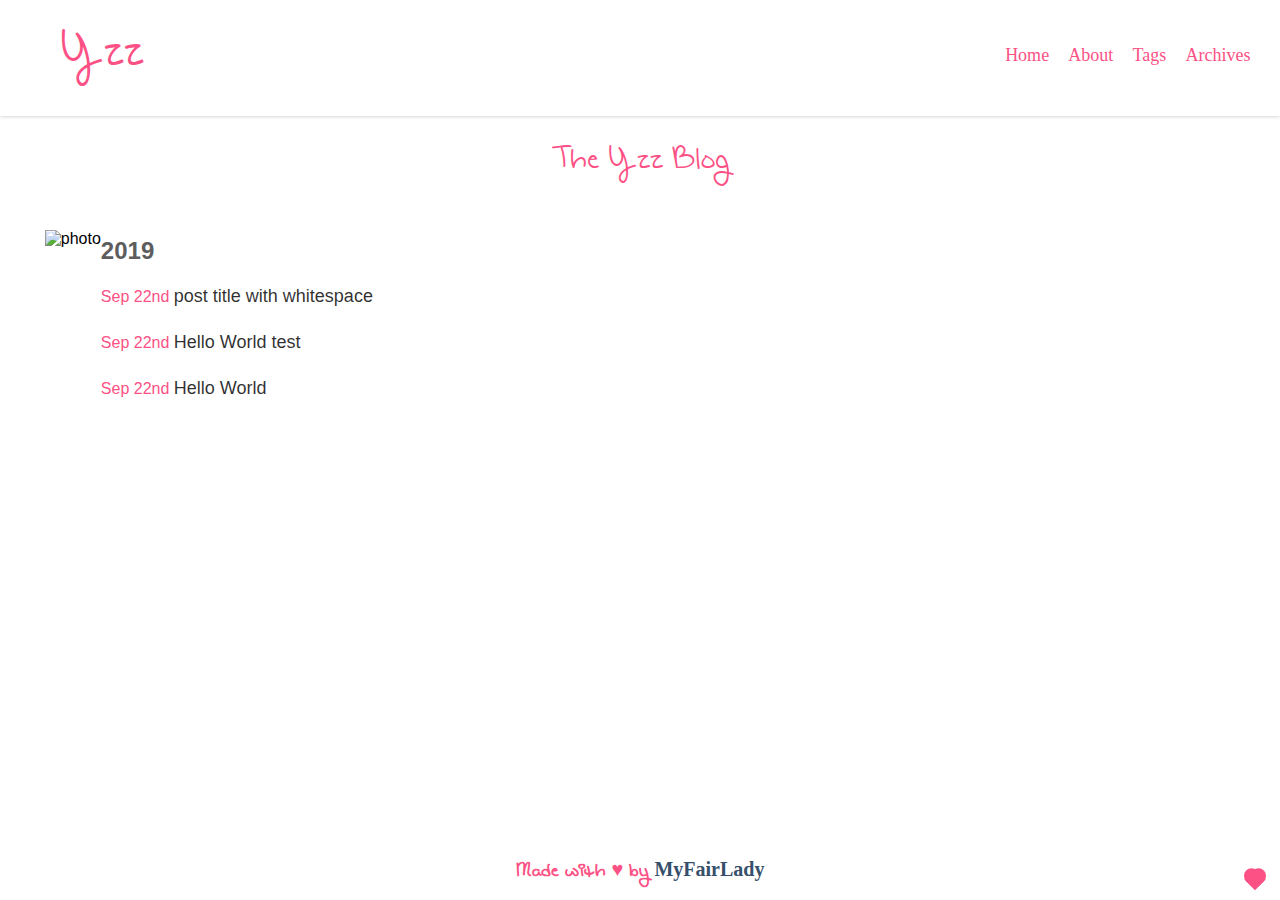
==== archives/index.html @ c52fa860 "Site updated: 2019-09-22 17:33:43" ====
<!DOCTYPE html>
<html lang="en">

<head><meta name="generator" content="Hexo 3.9.0">
  <meta charset="UTF-8">
  <meta name="viewport" content="width=device-width, initial-scale=1">
  
    <title>
      
        Archives |
          
            Hexo
    </title>
    <!-- 主css -->
    <link rel="stylesheet" href="/sass/main.css">
      <!-- seo -->
      <meta property="og:type" content="website">
<meta property="og:title" content="Hexo">
<meta property="og:url" content="http://yoursite.com/archives/index.html">
<meta property="og:site_name" content="Hexo">
<meta property="og:locale" content="en">
<meta name="twitter:card" content="summary">
<meta name="twitter:title" content="Hexo">
        <!-- facicon -->
        
          <link rel="icon" href="http://7xp1k3.com1.z0.glb.clouddn.com/octocat-de-los-muertos.jpg">
          
            <!-- 统计 -->
            
              <script>
                var _hmt = _hmt || [];
                (function () {
                  var hm = document.createElement("script");
                  hm.src = "//hm.baidu.com/hm.js?c21994907883f37ffd80e13627dd4faa";
                  var s = document.getElementsByTagName("script")[0];
                  s.parentNode.insertBefore(hm, s);
                })();
              </script>
              
                
                    <script src="http://cdn.bootcss.com/jquery/3.1.1/jquery.min.js"></script>
</head></html>
	<body>
		<div class="main">
			<div id="mobile-bar">
    <a class="menu-button"></a>
    <a class="logo" href="/">Yzz</a>
</div>
<header class="nav-header">
    <a href="/" class="logo-link">Yzz</a>
    
            
    <ul class="nav nav-list">
        <li class="nav-list-item"><a href="/">Home</a></li>
        
            
        
            
        <li class="nav-list-item"><a href="/about">About</a></li>
            
        
            
        <li class="nav-list-item"><a href="/tags">Tags</a></li>
            
        
            
        <li class="nav-list-item"><a href="/archives">Archives</a></li>
            
        
    </ul>
</header>
<div class="sidebar">
    
            
    <ul class="main-menu">
        <li class="main-menu-item"><a href="/">Home</a></li>
        
            
        
            
        <li class="main-menu-item"><a href="/about">About</a></li>
            
        
            
        <li class="main-menu-item"><a href="/tags">Tags</a></li>
            
        
            
        <li class="main-menu-item"><a href="/archives">Archives</a></li>
            
        
    </ul>
</div>

<h1 class="blog-title">The Yzz Blog</h1>

			<div class="archives-main">
    <div class="archives-photo">
        <img src="http://7xp1k3.com1.z0.glb.clouddn.com/208_1.jpg" alt="photo">
    </div>
    <div class="archives-body">
        <ul>
            
            
            
            
            
            
            
                <h2 class="archives-title">2019</h2>
            
            <li class="archives-entry">
            Sep 22nd
                <a href="/2019/09/22/post-title-with-whitespace/">
                    post title with whitespace
                </a>
            </li>
            
            
            
            
            
            <li class="archives-entry">
            Sep 22nd
                <a href="/2019/09/22/test-img/">
                    Hello World test
                </a>
            </li>
            
            
            
            
            
            <li class="archives-entry">
            Sep 22nd
                <a href="/2019/09/22/hello-world/">
                    Hello World
                </a>
            </li>
            
        </ul>
        <nav class="older-posts-link">
    <span class="page-number current">1</span>
</nav>

    </div>
</div>

		</div>
		<div id="heart"></div>

    <footer class="blog-footer" id="blog-footer">
        <div id="footer-info" class="inner">
            Made with ♥ by <a href="https://github.com/yzzting/hexo-theme-MyFairLady" target="_blank">MyFairLady</a>
        </div>
    </footer>
    <script src="/js/sidebar.js"></script>
    <script src="/js/toTop.js"></script>
    <script src="/js/bookmark.js"></script>
	</body>
	</html>
---- sass/main.css ----
@font-face {
  font-family: 'cathsgbr';
  src: url("../../fonts/cathsgbr.eot");
  src: url("../../fonts/cathsgbr.eot?#iefix") format("embedded-opentype"), url("../../fonts/cathsgbr.woff") format("woff"), url("../../fonts/cathsgbr.ttf") format("truetype"), url("../../fonts/cathsgbr.svg#cathsgbr") format("svg");
  font-weight: lighter;
  font-style: normal; }

@font-face {
  font-family: 'iconfont';
  src: url("//at.alicdn.com/t/font_1473170564_3825922.eot");
  /* IE9*/
  src: url("//at.alicdn.com/t/font_1473170564_3825922.eot?#iefix") format("embedded-opentype"), url("//at.alicdn.com/t/font_1473170564_3825922.woff") format("woff"), url("//at.alicdn.com/t/font_1473170564_3825922.ttf") format("truetype"), url("//at.alicdn.com/t/font_1473170564_3825922.svg#iconfont") format("svg");
  /* iOS 4.1- */ }

.iconfont {
  font-family: "iconfont" !important;
  font-style: normal;
  -webkit-font-smoothing: antialiased;
  -webkit-text-stroke-width: 0.2px;
  -moz-osx-font-smoothing: grayscale; }

pre, .highlight {
  overflow: auto;
  margin: 10px 0;
  padding: 0;
  font-size: 14px;
  color: #4d4d4c;
  background: #f7f7f7;
  line-height: 1.6; }

pre,
code {
  font-family: "SFMono-Regular", Consolas, "Liberation Mono", Menlo, Courier, monospace; }

code {
  padding: 2px 4px;
  word-wrap: break-word;
  color: #555;
  background: #eee;
  border-radius: 3;
  font-size: 14px; }

pre code {
  padding: 0;
  color: #4d4d4c;
  background: none;
  text-shadow: none; }

.highlight {
  border-radius: 1px pre;
    border-radius-border: none;
    border-radius-margin: 0;
    border-radius-padding: 10px 0; }
  .highlight table {
    margin: 0;
    width: auto;
    border: none; }
  .highlight td {
    border: none;
    padding: 0; }
  .highlight figcaption {
    font-size: 1em;
    color: #4d4d4c;
    line-height: 1em;
    margin-bottom: 1em; }
    .highlight figcaption a {
      float: right;
      color: #4d4d4c; }
      .highlight figcaption a:hover {
        border-bottom-color: #4d4d4c; }
  .highlight .gutter pre {
    padding-left: 10px;
    padding-right: 10px;
    text-align: right;
    background-color: #eff2f3; }
  .highlight .code pre {
    width: 100%;
    padding-left: 10px;
    padding-right: 10px;
    background-color: #f7f7f7; }
  .highlight .line {
    height: 20px; }

.gutter {
  -webkit-user-select: none;
  -moz-user-select: none;
  -ms-user-select: none;
  user-select: none;
  background-color: #eff2f3; }

.gist table {
  width: auto; }
  .gist table td {
    border: none; }

pre .deletion {
  background: #fdd; }

pre .addition {
  background: #dfd; }

pre .meta {
  color: #8959a8; }

pre .comment {
  color: #8e908c; }

pre .variable .attribute .tag .regexp .ruby .constant .xml .tag .title .xml .pi .xml .doctype .html .doctype .css .id .css .class .css .pseudo {
  color: #c82829; }

pre .number .preprocessor .built_in .literal .params .constant .command {
  color: #f5871f; }

pre .ruby .class .title .css .rules .attribute .string .value .inheritance .header .ruby .symbol .xml .cdata .special .number .formula {
  color: #718c00; }

pre .title .css .hexcolor {
  color: #3e999f; }

pre .function .python .decorator .python .title .ruby .function .title .ruby .title .keyword .perl .sub .javascript .title .coffeescript .title {
  color: #4271ae; }

pre .keyword .javascript .function {
  color: #8959a8; }

* {
  margin: 0;
  padding: 0;
  transition-duration: 0.5s; }

html {
  font-size: 16px; }

a {
  cursor: auto;
  text-decoration: none;
  color: rgba(0, 0, 0, 0.82); }

li,
ol,
ul {
  list-style-type: none; }

body {
  margin: 0 auto;
  display: flex;
  flex-flow: column;
  min-height: 100vh; }

del {
  color: #FC5185; }

.main {
  flex: 1; }

::selection {
  background: #FC5185;
  color: #fff; }

::-webkit-scrollbar {
  width: 8px;
  height: 4px; }

::-webkit-scrollbar-thumb {
  background: #FC5185;
  -webkit-border-radius: 0;
  -moz-border-radius: 0;
  -o-border-radius: 0;
  -ms-border-radius: 0;
  border-radius: 0; }

::-webkit-scrollbar-track {
  background: rgba(211, 211, 211, 0.18);
  -webkit-border-radius: 0;
  -moz-border-radius: 0;
  -o-border-radius: 0;
  -ms-border-radius: 0;
  border-radius: 0;
  -webkit-box-shadow: inset 0 0 6px rgba(0, 0, 0, 0.3);
  -moz-box-shadow: inset 0 0 6px rgba(0, 0, 0, 0.3);
  -o-box-shadow: inset 0 0 6px rgba(0, 0, 0, 0.3);
  -ms-box-shadow: inset 0 0 6px rgba(0, 0, 0, 0.3);
  box-shadow: inset 0 0 6px rgba(0, 0, 0, 0.3); }

.highlight figcaption:before, .highlight figcaption:after {
  content: " ";
  display: table; }

.highlight figcaption:after {
  clear: both; }

.bookmark {
  position: fixed;
  right: 8%;
  top: 21%;
  max-width: 200px; }
  .bookmark .active .toc-text {
    color: #FC5185; }
  .bookmark .toc-text {
    color: #364F6B; }
  .bookmark .toc-child .toc-level-1 {
    font-size: 20.2px; }
  .bookmark .toc-child .toc-level-2 {
    font-size: 18.4px; }
  .bookmark .toc-child .toc-level-3 {
    font-size: 16.6px; }
  .bookmark .toc-child .toc-level-4 {
    font-size: 14.8px;
    padding-left: 15px; }
  .bookmark .toc-child .toc-level-5 {
    font-size: 13px;
    padding-left: 15px; }
  .bookmark .toc-child .toc-level-6 {
    font-size: 11.2px;
    padding-left: 15px; }

.nav-header {
  position: relative;
  z-index: 12;
  padding: 1.56em 3.75em;
  box-shadow: 0 0 4px rgba(0, 0, 0, 0.25); }
  .nav-header .logo-link {
    cursor: pointer;
    font-size: 3em;
    font-family: cathsgbr;
    color: #FC5185; }
  .nav-header .nav {
    position: absolute;
    right: 1.25em;
    top: 1.75em;
    line-height: 3; }
    .nav-header .nav .nav-list-item {
      float: left;
      margin: 0 0.6em; }
      .nav-header .nav .nav-list-item a {
        font-family: "Athelas, STHeiti, Microsoft Yahei, serif";
        cursor: pointer;
        color: #FC5185;
        font-size: 1.125em; }
        .nav-header .nav .nav-list-item a::hover {
          text-shadow: 0 0 0.1em #FC5185; }

.about-main {
  padding: 3.5em;
  display: flex;
  justify-content: center;
  align-items: center;
  font-family: Monda, "PingFang SC", "Microsoft YaHei", sans-serif; }
  .about-main .about-photo img {
    width: 90%; }
  .about-main .about-body .about-chat p {
    height: 5em;
    line-height: 2em; }
  .about-main .about-body .about-show .about-list li {
    color: #FC5185;
    padding: 3% 0; }
    .about-main .about-body .about-show .about-list li a:hover {
      color: #FC5185; }
  .about-main .about-body .about-talent {
    margin-top: 15%; }
  .about-main .about-body .about-title {
    color: #FC5185;
    font-family: cathsgbr;
    font-size: 1.75em;
    line-height: 1; }
    .about-main .about-body .about-title:hover {
      color: #5d5d5d; }

.tags-main {
  position: relative;
  z-index: 99;
  padding: 2.5%;
  overflow: hidden;
  text-align: center; }
  .tags-main a {
    margin: 0 1%;
    font-size: 112.5%;
    font-family: "Segoe UI", "Lucida Grande", Helvetica, "Microsoft YaHei", FreeSans, Arimo, "Droid Sans", "wenquanyi micro hei", "Hiragino Sans GB", "Hiragino Sans GB W3", Arial, sans-serif;
    color: #5d5d5d; }
    .tags-main a:hover {
      color: #FC5185; }
  .tags-main sup {
    display: none; }
  .tags-main .tags-photo {
    display: flex;
    justify-content: center;
    align-items: center; }

.blog-footer {
  text-align: center;
  color: #FC5185;
  font-family: cathsgbr;
  font-weight: 700;
  font-size: 1.25em;
  padding: 1% 0;
  margin-top: 2%; }
  .blog-footer .inner a {
    color: #364F6B;
    font-family: "Athelas, STHeiti, Microsoft Yahei, serif"; }

.article-main .article-title {
  display: inline-block;
  vertical-align: middle;
  -webkit-transform: translateZ(0);
  transform: translateZ(0);
  backface-visibility: hidden;
  box-shadow: 0 0 1px transparent;
  position: relative;
  overflow: hidden; }
  .article-main .article-title:before {
    content: '';
    position: absolute;
    z-index: -1;
    height: 2px;
    bottom: 0;
    left: 50%;
    right: 50%;
    background: #FC5185;
    -webkit-transition-duration: 0.3s;
    transition-duration: 0.3s;
    -webkit-transition-property: right,left;
    transition-property: right,left;
    -webkit-transition-timing-function: ease-out;
    transition-timing-function: ease-out; }
  .article-main .article-title:active:before, .article-main .article-title:focus:before, .article-main .article-title:hover:before {
    right: 0;
    left: 0; }

#heart {
  display: inline-block;
  vertical-align: middle;
  -webkit-transform: translateZ(0);
  transform: translateZ(0);
  backface-visibility: hidden;
  box-shadow: 0 0 1px transparent;
  -webkit-animation-name: hvr-pulse;
  animation-name: hvr-pulse;
  -webkit-animation-duration: 0.3s;
  animation-duration: 0.3s;
  animation-timing-function: linear;
  animation-iteration-count: infinite;
  animation-direction: alternate; }

@keyframes hvr-pulse {
  to {
    transform: scale(1.1); } }

@media screen and (max-width: 768px) {
  .main {
    padding: 2em 1.4em 0; }
    .main .blog-main {
      width: 95%;
      padding: 0; }
      .main .blog-main .older-posts-link a {
        font-size: 18px; }
    .main .article-main .bookmark {
      display: none; }
    .main .article-main .article-entry p {
      font-size: 14px;
      line-height: 23.5px; }
    .main .article-main .article-entry h1 {
      font-size: 14px; }
    .main .article-main .article-entry h2 {
      font-size: 14px; }
    .main .article-main .article-entry h3 {
      font-size: 14px; }
    .main .article-main .article-entry h4 {
      font-size: 14px; }
    .main .article-main .article-entry h5 {
      font-size: 14px; }
    .main .article-main .article-entry h6 {
      font-size: 14px; }
    .main .article-main .article-nav-title {
      font-size: 14px; }
    .main .title {
      margin-top: 10%; }
    .main .nav-header {
      display: none; }
    .main #mobile-bar {
      display: block; }
    .main .about-main {
      display: block; }
      .main .about-main .about-body .about-header p {
        line-height: 30px; }
      .main .about-main .about-photo {
        margin-bottom: 4%; }
        .main .about-main .about-photo img {
          width: 100%; }
    .main .archives-main {
      padding: 0 2%;
      display: block; }
      .main .archives-main .archives-photo img {
        width: 98%;
        margin: 0 auto; }
      .main .archives-main .archives-entry a {
        font-size: 14px; }
    .main .sidebar {
      z-index: 100;
      position: fixed;
      background-color: #fff;
      width: 100%;
      height: 132px;
      top: 40px;
      left: 0;
      box-shadow: 0 0 10px rgba(0, 0, 0, 0.2);
      box-sizing: border-box;
      transition: all 0.4s cubic-bezier(0.4, 0, 0, 1);
      -webkit-transform: translate(0, -200px);
      transform: translate(0, -200px); }
      .main .sidebar .main-menu {
        display: block; }
    .main .open {
      -webkit-transform: translate(0, 0);
      transform: translate(0, 0); }
    .main .tags-photo img {
      width: 95%; }
  #heart {
    display: none; } }

.blog-title {
  text-align: center;
  margin-top: 2%;
  font-weight: 500;
  font-family: cathsgbr;
  color: #FC5185; }

#heart {
  position: fixed;
  width: 20px;
  height: 10px;
  right: 20px;
  bottom: 20px;
  cursor: pointer;
  z-index: 2; }
  #heart:after, #heart:before {
    position: absolute;
    content: "";
    left: 15px;
    top: 0;
    width: 15px;
    height: 20px;
    background: #FC5185;
    -moz-border-radius: 50px 50px 0 0;
    border-radius: 50px 50px 0 0;
    -webkit-transform: rotate(-45deg);
    -moz-transform: rotate(-45deg);
    -ms-transform: rotate(-45deg);
    -o-transform: rotate(-45deg);
    transform: rotate(-45deg);
    -webkit-transform-origin: 0 100%;
    -moz-transform-origin: 0 100%;
    -ms-transform-origin: 0 100%;
    -o-transform-origin: 0 100%;
    transform-origin: 0 100%; }
  #heart:after {
    left: 0;
    -webkit-transform: rotate(45deg);
    -moz-transform: rotate(45deg);
    -ms-transform: rotate(45deg);
    -o-transform: rotate(45deg);
    transform: rotate(45deg);
    -webkit-transform-origin: 100% 100%;
    -moz-transform-origin: 100% 100%;
    -ms-transform-origin: 100% 100%;
    -o-transform-origin: 100% 100%;
    transform-origin: 100% 100%; }

#article-nav {
  margin: 80px 0 30px 0;
  padding: 10px; }
  #article-nav:hover {
    color: #5d5d5d; }
  #article-nav #article-nav-newer {
    float: right; }
  #article-nav #article-nav-older {
    float: left; }
  #article-nav .article-nav-title {
    color: #FC5185;
    height: 29px;
    padding: 5px;
    font-family: "Segoe UI", "Lucida Grande", Helvetica, "Microsoft YaHei", FreeSans, Arimo, "Droid Sans", "wenquanyi micro hei", "Hiragino Sans GB", "Hiragino Sans GB W3", Arial, sans-serif;
    font-weight: bold; }

.article-meta {
  text-align: left; }
  .article-meta a {
    color: rgba(0, 0, 0, 0.5);
    font-family: Helvetica Neue, Helvetica, Arial, PingFang SC, Hiragino Sans GB, WenQuanYi Micro Hei, Microsoft Yahei, sans-serif; }

.older-posts-link {
  margin: 2em 1% 1%; }
  .older-posts-link .page-number {
    display: none; }
  .older-posts-link .prev {
    float: left; }
  .older-posts-link .next {
    float: right; }
  .older-posts-link a {
    color: #FC5185;
    font-family: cathsgbr;
    font-size: 1.44em;
    font-weight: 800; }
    .older-posts-link a:hover {
      color: #5d5d5d; }

.sidebar {
  position: absolute;
  overflow-x: hidden;
  overflow-y: auto;
  z-index: 10;
  width: 250px;
  top: 0;
  left: 0;
  bottom: 0;
  padding: 0 2.5em; }
  .sidebar .main-menu {
    display: none;
    font-family: Monda, "PingFang SC", "Microsoft YaHei", sans-serif; }
    .sidebar .main-menu .main-menu-item {
      text-align: left;
      margin: 6px 0 4px; }
      .sidebar .main-menu .main-menu-item a {
        color: #FC5185;
        font-family: cathsgbr; }

#mobile-bar {
  display: none;
  position: fixed;
  top: 0;
  left: 0;
  width: 100%;
  height: 2.5em;
  background-color: #fff;
  z-index: 9;
  box-shadow: 0 0 4px rgba(0, 0, 0, 0.25); }
  #mobile-bar .menu-button {
    position: absolute;
    width: 1.5em;
    height: 1.5em;
    top: 8px;
    left: 12px;
    background: url("../images/menu.png") center center no-repeat;
    background-size: 1.5em; }
  #mobile-bar .logo {
    position: absolute;
    width: 30px;
    height: 30px;
    line-height: 30px;
    top: 5px;
    left: 50%;
    margin-left: -15px;
    background-size: 30px;
    font-family: cathsgbr;
    color: #FC5185; }

.sidebar {
  position: absolute;
  overflow-x: hidden;
  overflow-y: auto;
  z-index: 10;
  width: 250px;
  top: 0;
  left: 0;
  bottom: 0;
  padding: 0 2.5em; }
  .sidebar .main-menu {
    display: none;
    font-family: Monda, "PingFang SC", "Microsoft YaHei", sans-serif; }
    .sidebar .main-menu .main-menu-item {
      text-align: left;
      margin: 6px 0 4px; }
      .sidebar .main-menu .main-menu-item a {
        color: #FC5185;
        font-family: cathsgbr; }

.blog-main {
  margin: 0 auto;
  max-width: 600px; }

.article-main {
  overflow: hidden;
  padding: 1em 0 2em;
  border-bottom: 1px solid #ddd;
  max-width: 666px;
  margin: 0 auto; }
  .article-main .article-header {
    text-align: left;
    margin: 0.8em 0; }
    .article-main .article-header a {
      color: #364F6B; }
  .article-main .article-title {
    font-size: 20px; }
  .article-main .article-date .article-meta {
    text-align: left; }
    .article-main .article-date .article-meta a {
      color: rgba(0, 0, 0, 0.5);
      font-family: Helvetica Neue, Helvetica, Arial, PingFang SC, Hiragino Sans GB, WenQuanYi Micro Hei, Microsoft Yahei, sans-serif; }
  .article-main .article-inner .article-more-link {
    margin: 2% 0;
    float: left; }
    .article-main .article-inner .article-more-link a {
      font-size: 100%;
      color: #3FC1C9;
      font-weight: 800; }
      .article-main .article-inner .article-more-link a:hover {
        color: #5d5d5d; }
  .article-main .article-entry h1, .article-main .article-entry h2, .article-main .article-entry h3, .article-main .article-entry h4, .article-main .article-entry h5, .article-main .article-entry h6 {
    text-align: left;
    margin: 10px 0;
    color: #969b9f;
    font-size: 100%;
    font-family: "Lucida Grande", Lucida Sans Unicode, Hiragino Sans GB, WenQuanYi Micro Hei, Verdana, Aril, sans-serif; }
    .article-main .article-entry h1:before, .article-main .article-entry h2:before, .article-main .article-entry h3:before, .article-main .article-entry h4:before, .article-main .article-entry h5:before, .article-main .article-entry h6:before {
      content: '#';
      color: #FC5185; }
  .article-main .article-entry p {
    margin: 2% 0; }
    .article-main .article-entry p img {
      max-width: 100%; }
  .article-main .article-entry p,
  .article-main .article-entry ul {
    text-align: justify;
    text-justify: distribute;
    display: block;
    word-wrap: break-word;
    font-family: Monda, "PingFang SC", "Microsoft YaHei", sans-serif;
    font-size: 95%;
    color: #364F6B;
    line-height: 1.8;
    letter-spacing: 0.12px; }
    .article-main .article-entry p a,
    .article-main .article-entry ul a {
      color: #FC5185; }
  .article-main .older-posts-link .older-posts-link {
    margin: 2em 1% 1%; }
    .article-main .older-posts-link .older-posts-link .page-number {
      display: none; }
    .article-main .older-posts-link .older-posts-link .prev {
      float: left; }
    .article-main .older-posts-link .older-posts-link .next {
      float: right; }
    .article-main .older-posts-link .older-posts-link a {
      color: #FC5185;
      font-family: cathsgbr;
      font-size: 1.44em;
      font-weight: 800; }
      .article-main .older-posts-link .older-posts-link a:hover {
        color: #5d5d5d; }

.archives-main {
  padding: 3.5%;
  display: flex;
  font-family: "Segoe UI", "Lucida Grande", Helvetica, "Microsoft YaHei", FreeSans, Arimo, "Droid Sans", "wenquanyi micro hei", "Hiragino Sans GB", "Hiragino Sans GB W3", Arial, sans-serif;
  margin: 0 auto; }
  .archives-main .archives-photo img {
    width: 90%;
    margin: 0 auto; }
  .archives-main .archives-body ul {
    line-height: 35px; }
  .archives-main .archives-title {
    text-align: left;
    color: #5d5d5d;
    margin: 1% 0; }
  .archives-main .archives-entry {
    margin: 4% 0;
    color: #FC5185; }
    .archives-main .archives-entry a {
      font-size: 18px;
      font-family: Monda, "PingFang SC", "Microsoft YaHei", sans-serif; }
      .archives-main .archives-entry a:hover {
        color: #FC5185; }
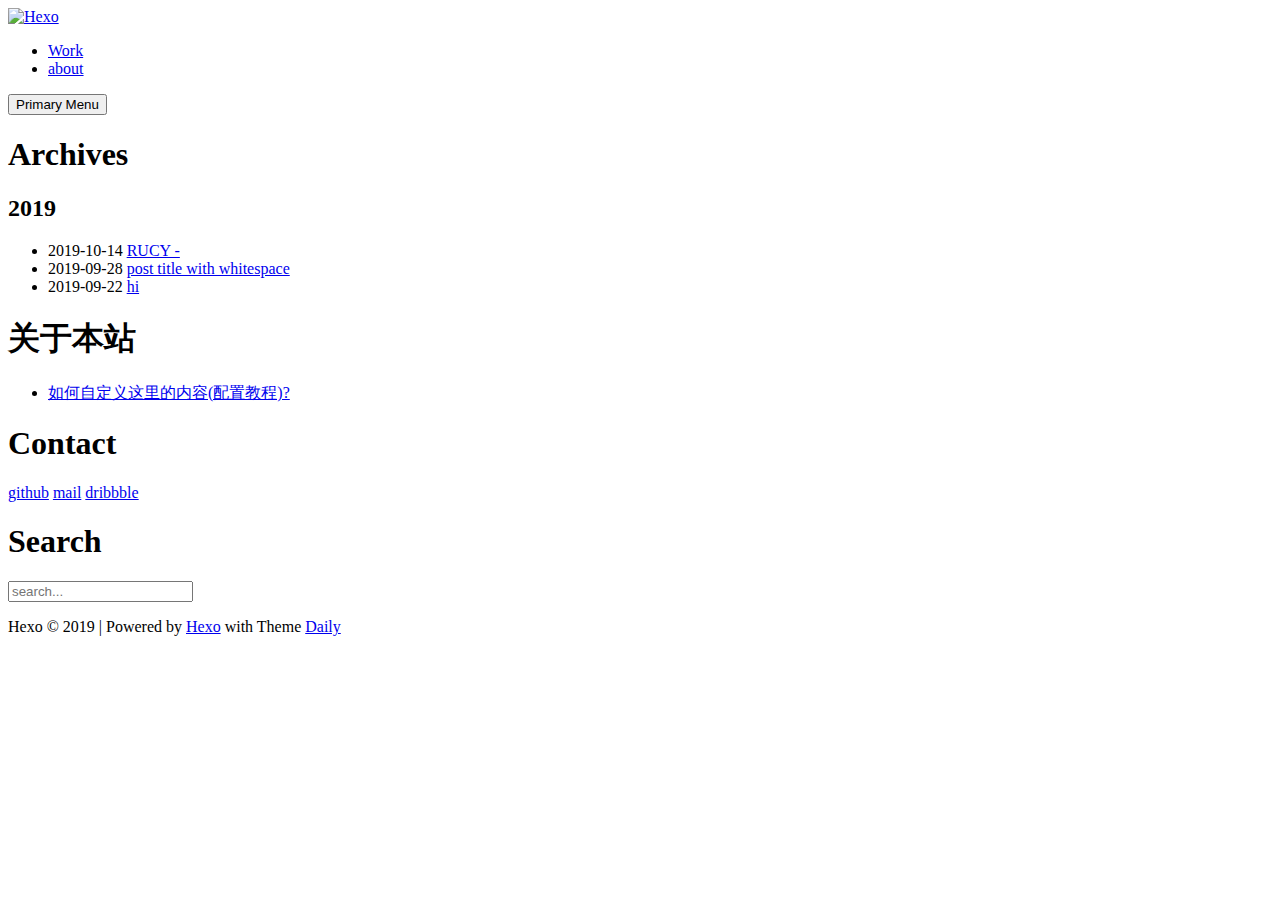
==== commit ce478a81: "Site updated: 2019-10-15 11:51:52" ====
--- a/archives/index.html
+++ b/archives/index.html
@@ -1,161 +1,228 @@
 <!DOCTYPE html>
 <html lang="en">
 
+<!-- Head tag -->
 <head><meta name="generator" content="Hexo 3.9.0">
-  <meta charset="UTF-8">
-  <meta name="viewport" content="width=device-width, initial-scale=1">
-  
-    <title>
-      
-        Archives |
-          
-            Hexo
-    </title>
-    <!-- 主css -->
-    <link rel="stylesheet" href="/sass/main.css">
-      <!-- seo -->
+  <meta charset="utf-8">
+  <meta http-equiv="X-UA-Compatible" content="IE=edge">
+
+  <!--Description-->
+  
+
+  <!--Author-->
+  
+  <meta name="author" content="John Doe">
+  
+
+  <!--Open Graph Title-->
+  
+      <meta property="og:title" content="Hexo">
+  
+  <!--Open Graph Description-->
+  
+  <!--Open Graph Site Name-->
+  <meta property="og:site_name" content="Hexo">
+  <!--Type page-->
+  
       <meta property="og:type" content="website">
-<meta property="og:title" content="Hexo">
-<meta property="og:url" content="http://yoursite.com/archives/index.html">
-<meta property="og:site_name" content="Hexo">
-<meta property="og:locale" content="en">
-<meta name="twitter:card" content="summary">
-<meta name="twitter:title" content="Hexo">
-        <!-- facicon -->
-        
-          <link rel="icon" href="http://7xp1k3.com1.z0.glb.clouddn.com/octocat-de-los-muertos.jpg">
-          
-            <!-- 统计 -->
-            
-              <script>
-                var _hmt = _hmt || [];
-                (function () {
-                  var hm = document.createElement("script");
-                  hm.src = "//hm.baidu.com/hm.js?c21994907883f37ffd80e13627dd4faa";
-                  var s = document.getElementsByTagName("script")[0];
-                  s.parentNode.insertBefore(hm, s);
-                })();
-              </script>
-              
-                
-                    <script src="http://cdn.bootcss.com/jquery/3.1.1/jquery.min.js"></script>
-</head></html>
-	<body>
-		<div class="main">
-			<div id="mobile-bar">
-    <a class="menu-button"></a>
-    <a class="logo" href="/">Yzz</a>
+  
+  <!--Page Cover-->
+  
+
+  <meta name="viewport" content="width=device-width, initial-scale=1, maximum-scale=1">
+
+  <!-- Title -->
+  
+  <title>Archives - Hexo</title>
+
+
+  <link rel="shortcut icon" href="file:///Users/Sherry/Documents/myblog/blog/source/images/Circle.png">
+
+  <!-- Custom CSS/Sass -->
+  <link rel="stylesheet" href="/css/style.css">
+
+  <!----------------------------
+  https://github.com/GallenHu/hexo-theme-Daily
+
+ _____            _   _
+|  __ \          (_) | |
+| |  | |   __ _   _  | |  _   _
+| |  | |  / _` | | | | | | | | |
+| |__| | | (_| | | | | | | |_| |
+|_____/   \__,_| |_| |_|  \__, |
+                          __/ |
+                         |___/
+
+    --------------------------->
+
+</head>
+
+
+<body>
+
+  <!-- Nav -->
+  <header class="site-header">
+  <div class="header-inside">
+    <div class="logo">
+      <a href="/" rel="home">
+        
+        <img src="../images/Circle.png" alt="Hexo" height="60">
+        
+      </a>
+    </div>
+    <!-- Navigation -->
+    <nav class="navbar">
+      <!-- Collect the nav links, forms, and other content for toggling -->
+      <div class="collapse">
+        <ul class="navbar-nav">
+          
+          
+            <li>
+              <a href="/.">
+                
+                  Work
+                
+              </a>
+            </li>
+          
+            <li>
+              <a href="/about">
+                
+                  about
+                
+              </a>
+            </li>
+          
+        </ul>
+      </div>
+      <!-- /.navbar-collapse -->
+    </nav>
+    <div class="button-wrap">
+      <button class="menu-toggle">Primary Menu</button>
+    </div>
+  </div>
+</header>
+
+
+  <!-- Main Content -->
+  
+
+<!-- Main Content -->
+<div class="archive content-area">
+  <div class="container">
+    <h1 class="entry-title">Archives</h1>
+    <div class="row">
+      <div class="col-lg-8 col-lg-offset-2 col-md-10 col-md-offset-1">
+        <!-- Use lodash to classify posts. See https://lodash.com/docs#groupBy
+          1. group site.posts by year
+          2. sort posts-in-one-year by Month and Day
+        -->
+        
+
+        
+          <h2 class="year">2019</h2>
+          <ul class="list">
+            
+  <li>
+    <span class="date">
+      2019-10-14
+    </span>
+    <a href="/2019/10/14/test-img/" class="title">
+      RUCY -
+    </a>
+  </li>
+
+  <li>
+    <span class="date">
+      2019-09-28
+    </span>
+    <a href="/2019/09/28/post-title-with-whitespace/" class="title">
+      post title with whitespace
+    </a>
+  </li>
+
+  <li>
+    <span class="date">
+      2019-09-22
+    </span>
+    <a href="/2019/09/22/hello-world/" class="title">
+      hi
+    </a>
+  </li>
+
+
+          </ul>
+        
+      </div>
+    </div>
+  </div>
 </div>
-<header class="nav-header">
-    <a href="/" class="logo-link">Yzz</a>
+
+
+  <!-- Footer -->
+  <!-- Footer-widgets -->
+<div class="footer-widgets">
+  <div class="row inside-wrapper">
+    <div class="col-1-3">
+      <aside>
+        <h1 class="widget-title">关于本站</h1>
+        <div class="custom-widget-content">
+          
+          <ul><li><a href="https://github.com/GallenHu/hexo-theme-Daily/wiki">如何自定义这里的内容(配置教程)?</a></li></ul>
+        </div>
+      </aside>
+    </div>
+    <div class="col-1-3">
+      <aside>
+        <h1 class="widget-title">Contact</h1>
+        <div class="widget-text">
+          
+            
+              <a href="https://github.com/sherryjjj" class="icon icon-github" target="_blank">github</a>
+            
+              <a href="xuexuets@foxmail.com" class="icon icon-mail" target="_blank">mail</a>
+            
+              <a href="https://dribbble.com/Sherry1" class="icon icon-dribbble" target="_blank">dribbble</a>
+            
+          
+        </div>
+      </aside>
+    </div>
+    <div class="col-1-3">
+      <aside>
+        <h1 class="widget-title">Search</h1>
+        <div class="widget-text">
+          <form onSubmit="return appDaily.submitSearch('')">
+            <p>
+              <input type="text" placeholder="search..." id="homeSearchInput">
+            </p>
+            <!-- <input type="submit" value="GO"> -->
+          </form>
+        </div>
+      </aside>
+    </div>
+  </div>
+</div>
+<!-- Footer -->
+<footer class="site-info">
+  <p>
+    <span>Hexo &copy; 2019</span>
     
-            
-    <ul class="nav nav-list">
-        <li class="nav-list-item"><a href="/">Home</a></li>
-        
-            
-        
-            
-        <li class="nav-list-item"><a href="/about">About</a></li>
-            
-        
-            
-        <li class="nav-list-item"><a href="/tags">Tags</a></li>
-            
-        
-            
-        <li class="nav-list-item"><a href="/archives">Archives</a></li>
-            
-        
-    </ul>
-</header>
-<div class="sidebar">
+      <span class="split">|</span>
+      <span>Powered by <a href="https://hexo.io/" target="_blank">Hexo</a> with Theme <a href="https://github.com/GallenHu/hexo-theme-Daily" target="_blank">Daily</a></span>
     
-            
-    <ul class="main-menu">
-        <li class="main-menu-item"><a href="/">Home</a></li>
-        
-            
-        
-            
-        <li class="main-menu-item"><a href="/about">About</a></li>
-            
-        
-            
-        <li class="main-menu-item"><a href="/tags">Tags</a></li>
-            
-        
-            
-        <li class="main-menu-item"><a href="/archives">Archives</a></li>
-            
-        
-    </ul>
-</div>
-
-<h1 class="blog-title">The Yzz Blog</h1>
-
-			<div class="archives-main">
-    <div class="archives-photo">
-        <img src="http://7xp1k3.com1.z0.glb.clouddn.com/208_1.jpg" alt="photo">
-    </div>
-    <div class="archives-body">
-        <ul>
-            
-            
-            
-            
-            
-            
-            
-                <h2 class="archives-title">2019</h2>
-            
-            <li class="archives-entry">
-            Sep 22nd
-                <a href="/2019/09/22/post-title-with-whitespace/">
-                    post title with whitespace
-                </a>
-            </li>
-            
-            
-            
-            
-            
-            <li class="archives-entry">
-            Sep 22nd
-                <a href="/2019/09/22/test-img/">
-                    Hello World test
-                </a>
-            </li>
-            
-            
-            
-            
-            
-            <li class="archives-entry">
-            Sep 22nd
-                <a href="/2019/09/22/hello-world/">
-                    Hello World
-                </a>
-            </li>
-            
-        </ul>
-        <nav class="older-posts-link">
-    <span class="page-number current">1</span>
-</nav>
-
-    </div>
-</div>
-
-		</div>
-		<div id="heart"></div>
-
-    <footer class="blog-footer" id="blog-footer">
-        <div id="footer-info" class="inner">
-            Made with ♥ by <a href="https://github.com/yzzting/hexo-theme-MyFairLady" target="_blank">MyFairLady</a>
-        </div>
-    </footer>
-    <script src="/js/sidebar.js"></script>
-    <script src="/js/toTop.js"></script>
-    <script src="/js/bookmark.js"></script>
-	</body>
-	</html>
+  </p>
+</footer>
+
+
+  <!-- After footer scripts -->
+  <!-- scripts -->
+<script src="/js/app.js"></script>
+
+
+
+
+
+</body>
+
+</html>
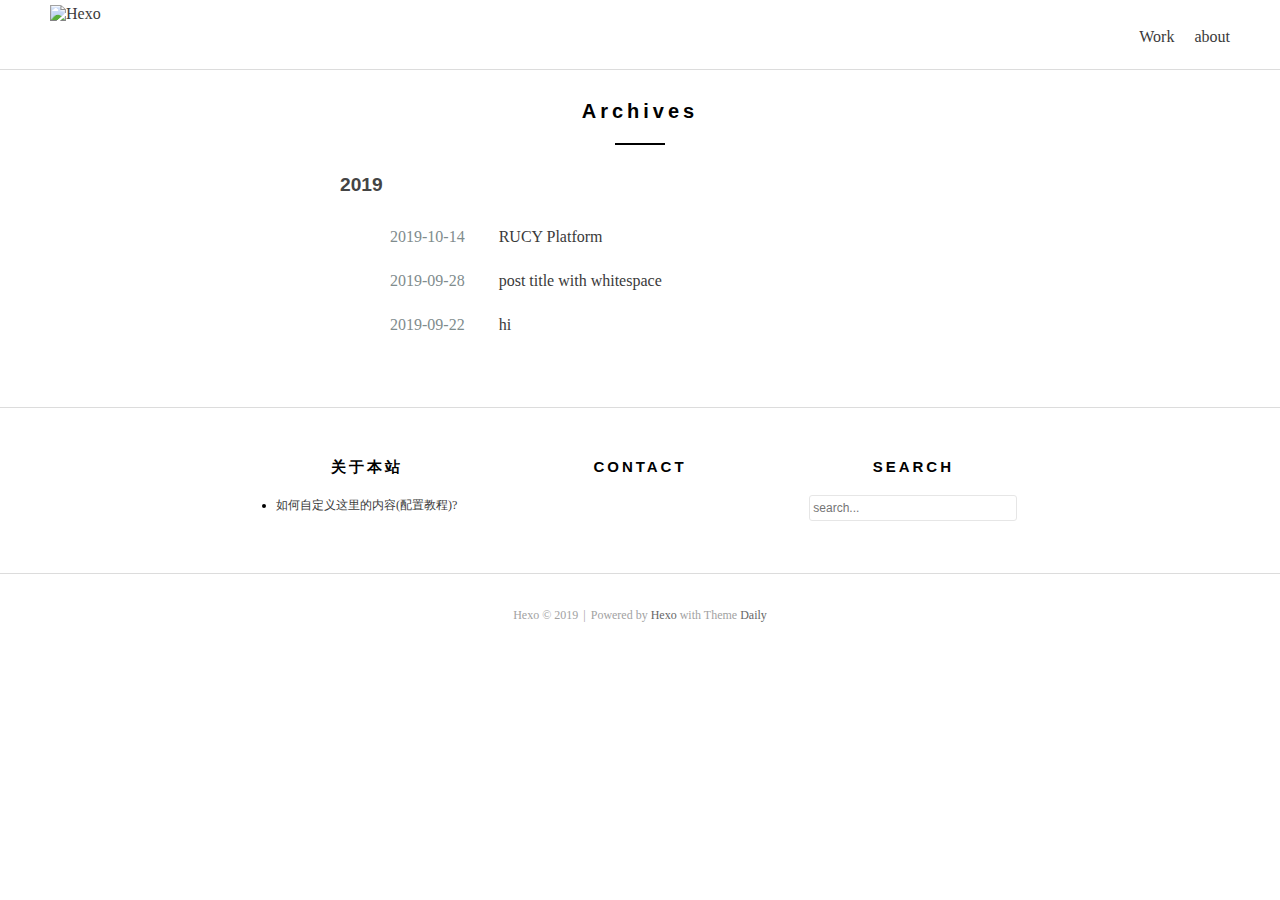
==== commit 74309210: "Site updated: 2019-10-18 21:50:24" ====
--- a/archives/index.html
+++ b/archives/index.html
@@ -2,46 +2,48 @@
 <html lang="en">
 
 <!-- Head tag -->
-<head><meta name="generator" content="Hexo 3.9.0">
-  <meta charset="utf-8">
-  <meta http-equiv="X-UA-Compatible" content="IE=edge">
-
-  <!--Description-->
-  
-
-  <!--Author-->
-  
-  <meta name="author" content="John Doe">
-  
-
-  <!--Open Graph Title-->
-  
-      <meta property="og:title" content="Hexo">
-  
-  <!--Open Graph Description-->
-  
-  <!--Open Graph Site Name-->
-  <meta property="og:site_name" content="Hexo">
-  <!--Type page-->
-  
-      <meta property="og:type" content="website">
-  
-  <!--Page Cover-->
-  
-
-  <meta name="viewport" content="width=device-width, initial-scale=1, maximum-scale=1">
-
-  <!-- Title -->
-  
-  <title>Archives - Hexo</title>
-
-
-  <link rel="shortcut icon" href="file:///Users/Sherry/Documents/myblog/blog/source/images/Circle.png">
-
-  <!-- Custom CSS/Sass -->
-  <link rel="stylesheet" href="/css/style.css">
-
-  <!----------------------------
+
+<head>
+    <meta name="generator" content="Hexo 3.9.0">
+    <meta charset="utf-8">
+    <meta http-equiv="X-UA-Compatible" content="IE=edge">
+
+    <!--Description-->
+
+
+    <!--Author-->
+
+    <meta name="author" content="John Doe">
+
+
+    <!--Open Graph Title-->
+
+    <meta property="og:title" content="Hexo">
+
+    <!--Open Graph Description-->
+
+    <!--Open Graph Site Name-->
+    <meta property="og:site_name" content="Hexo">
+    <!--Type page-->
+
+    <meta property="og:type" content="website">
+
+    <!--Page Cover-->
+
+
+    <meta name="viewport" content="width=device-width, initial-scale=1, maximum-scale=1">
+
+    <!-- Title -->
+
+    <title>Archives - Hexo</title>
+
+
+    <link rel="shortcut icon" href="file:///Users/Sherry/Documents/myblog/blog/source/images/Circle.png">
+
+    <!-- Custom CSS/Sass -->
+    <link rel="stylesheet" href="/css/style.css">
+
+    <!----------------------------
   https://github.com/GallenHu/hexo-theme-Daily
 
  _____            _   _
@@ -60,164 +62,166 @@
 
 <body>
 
-  <!-- Nav -->
-  <header class="site-header">
-  <div class="header-inside">
-    <div class="logo">
-      <a href="/" rel="home">
-        
-        <img src="../images/Circle.png" alt="Hexo" height="60">
-        
-      </a>
-    </div>
-    <!-- Navigation -->
-    <nav class="navbar">
-      <!-- Collect the nav links, forms, and other content for toggling -->
-      <div class="collapse">
-        <ul class="navbar-nav">
-          
-          
-            <li>
-              <a href="/.">
+    <!-- Nav -->
+    <header class="site-header">
+        <div class="header-inside">
+            <div class="logo">
+                <a href="/" rel="home">
+
+                    <img src="/images/Circle.png" alt="Hexo" height="60">
+
+                </a>
+            </div>
+            <!-- Navigation -->
+            <nav class="navbar">
+                <!-- Collect the nav links, forms, and other content for toggling -->
+                <div class="collapse">
+                    <ul class="navbar-nav">
+
+
+                        <li>
+                            <a href="/.">
                 
                   Work
                 
               </a>
-            </li>
-          
-            <li>
-              <a href="/about">
+                        </li>
+
+                        <li>
+                            <a href="/about">
                 
                   about
                 
               </a>
-            </li>
-          
-        </ul>
-      </div>
-      <!-- /.navbar-collapse -->
-    </nav>
-    <div class="button-wrap">
-      <button class="menu-toggle">Primary Menu</button>
-    </div>
-  </div>
-</header>
-
-
-  <!-- Main Content -->
-  
-
-<!-- Main Content -->
-<div class="archive content-area">
-  <div class="container">
-    <h1 class="entry-title">Archives</h1>
-    <div class="row">
-      <div class="col-lg-8 col-lg-offset-2 col-md-10 col-md-offset-1">
-        <!-- Use lodash to classify posts. See https://lodash.com/docs#groupBy
+                        </li>
+
+                    </ul>
+                </div>
+                <!-- /.navbar-collapse -->
+            </nav>
+            <div class="button-wrap">
+                <button class="menu-toggle">Primary Menu</button>
+            </div>
+        </div>
+    </header>
+
+
+    <!-- Main Content -->
+
+
+    <!-- Main Content -->
+    <div class="archive content-area">
+        <div class="container">
+            <h1 class="entry-title">Archives</h1>
+            <div class="row">
+                <div class="col-lg-8 col-lg-offset-2 col-md-10 col-md-offset-1">
+                    <!-- Use lodash to classify posts. See https://lodash.com/docs#groupBy
           1. group site.posts by year
           2. sort posts-in-one-year by Month and Day
         -->
-        
-
-        
-          <h2 class="year">2019</h2>
-          <ul class="list">
-            
-  <li>
-    <span class="date">
+
+
+
+                    <h2 class="year">2019</h2>
+                    <ul class="list">
+
+                        <li>
+                            <span class="date">
       2019-10-14
     </span>
-    <a href="/2019/10/14/test-img/" class="title">
-      RUCY -
+                            <a href="/2019/10/14/test-img/" class="title">
+      RUCY Platform
     </a>
-  </li>
-
-  <li>
-    <span class="date">
+                        </li>
+
+                        <li>
+                            <span class="date">
       2019-09-28
     </span>
-    <a href="/2019/09/28/post-title-with-whitespace/" class="title">
+                            <a href="/2019/09/28/post-title-with-whitespace/" class="title">
       post title with whitespace
     </a>
-  </li>
-
-  <li>
-    <span class="date">
+                        </li>
+
+                        <li>
+                            <span class="date">
       2019-09-22
     </span>
-    <a href="/2019/09/22/hello-world/" class="title">
+                            <a href="/2019/09/22/hello-world/" class="title">
       hi
     </a>
-  </li>
-
-
-          </ul>
-        
-      </div>
+                        </li>
+
+
+                    </ul>
+
+                </div>
+            </div>
+        </div>
     </div>
-  </div>
-</div>
-
-
-  <!-- Footer -->
-  <!-- Footer-widgets -->
-<div class="footer-widgets">
-  <div class="row inside-wrapper">
-    <div class="col-1-3">
-      <aside>
-        <h1 class="widget-title">关于本站</h1>
-        <div class="custom-widget-content">
-          
-          <ul><li><a href="https://github.com/GallenHu/hexo-theme-Daily/wiki">如何自定义这里的内容(配置教程)?</a></li></ul>
+
+
+    <!-- Footer -->
+    <!-- Footer-widgets -->
+    <div class="footer-widgets">
+        <div class="row inside-wrapper">
+            <div class="col-1-3">
+                <aside>
+                    <h1 class="widget-title">关于本站</h1>
+                    <div class="custom-widget-content">
+
+                        <ul>
+                            <li><a href="https://github.com/GallenHu/hexo-theme-Daily/wiki">如何自定义这里的内容(配置教程)?</a></li>
+                        </ul>
+                    </div>
+                </aside>
+            </div>
+            <div class="col-1-3">
+                <aside>
+                    <h1 class="widget-title">Contact</h1>
+                    <div class="widget-text">
+
+
+                        <a href="https://github.com/sherryjjj" class="icon icon-github" target="_blank">github</a>
+
+                        <a href="xuexuets@foxmail.com" class="icon icon-mail" target="_blank">mail</a>
+
+                        <a href="https://dribbble.com/Sherry1" class="icon icon-dribbble" target="_blank">dribbble</a>
+
+
+                    </div>
+                </aside>
+            </div>
+            <div class="col-1-3">
+                <aside>
+                    <h1 class="widget-title">Search</h1>
+                    <div class="widget-text">
+                        <form onSubmit="return appDaily.submitSearch('')">
+                            <p>
+                                <input type="text" placeholder="search..." id="homeSearchInput">
+                            </p>
+                            <!-- <input type="submit" value="GO"> -->
+                        </form>
+                    </div>
+                </aside>
+            </div>
         </div>
-      </aside>
     </div>
-    <div class="col-1-3">
-      <aside>
-        <h1 class="widget-title">Contact</h1>
-        <div class="widget-text">
-          
-            
-              <a href="https://github.com/sherryjjj" class="icon icon-github" target="_blank">github</a>
-            
-              <a href="xuexuets@foxmail.com" class="icon icon-mail" target="_blank">mail</a>
-            
-              <a href="https://dribbble.com/Sherry1" class="icon icon-dribbble" target="_blank">dribbble</a>
-            
-          
-        </div>
-      </aside>
-    </div>
-    <div class="col-1-3">
-      <aside>
-        <h1 class="widget-title">Search</h1>
-        <div class="widget-text">
-          <form onSubmit="return appDaily.submitSearch('')">
-            <p>
-              <input type="text" placeholder="search..." id="homeSearchInput">
-            </p>
-            <!-- <input type="submit" value="GO"> -->
-          </form>
-        </div>
-      </aside>
-    </div>
-  </div>
-</div>
-<!-- Footer -->
-<footer class="site-info">
-  <p>
-    <span>Hexo &copy; 2019</span>
-    
-      <span class="split">|</span>
-      <span>Powered by <a href="https://hexo.io/" target="_blank">Hexo</a> with Theme <a href="https://github.com/GallenHu/hexo-theme-Daily" target="_blank">Daily</a></span>
-    
-  </p>
-</footer>
-
-
-  <!-- After footer scripts -->
-  <!-- scripts -->
-<script src="/js/app.js"></script>
+    <!-- Footer -->
+    <footer class="site-info">
+        <p>
+            <span>Hexo &copy; 2019</span>
+
+            <span class="split">|</span>
+            <span>Powered by <a href="https://hexo.io/" target="_blank">Hexo</a> with Theme <a href="https://github.com/GallenHu/hexo-theme-Daily" target="_blank">Daily</a></span>
+
+        </p>
+    </footer>
+
+
+    <!-- After footer scripts -->
+    <!-- scripts -->
+    <script src="/js/app.js"></script>
 
 
 
@@ -225,4 +229,4 @@
 
 </body>
 
-</html>
+</html>--- a/css/style.css
+++ b/css/style.css
@@ -0,0 +1,1488 @@
+html {
+    font-family: sans-serif;
+    -webkit-text-size-adjust: 100%;
+    -ms-text-size-adjust: 100%;
+}
+
+body {
+    margin: 0;
+}
+
+article,
+aside,
+details,
+figcaption,
+figure,
+footer,
+header,
+main,
+menu,
+nav,
+section,
+summary {
+    display: block;
+}
+
+audio,
+canvas,
+progress,
+video {
+    display: inline-block;
+    vertical-align: baseline;
+}
+
+audio:not([controls]) {
+    display: none;
+    height: 0;
+}
+
+[hidden],
+template {
+    display: none;
+}
+
+a {
+    background-color: transparent;
+}
+
+a:active,
+a:hover {
+    outline: 0;
+}
+
+abbr[title] {
+    border-bottom: 1px dotted;
+}
+
+b,
+strong {
+    font-weight: bold;
+}
+
+dfn {
+    font-style: italic;
+}
+
+h1 {
+    font-size: 2em;
+    margin: 0.67em 0;
+}
+
+mark {
+    background: #ff0;
+    color: #000;
+}
+
+small {
+    font-size: 80%;
+}
+
+sub,
+sup {
+    font-size: 75%;
+    line-height: 0;
+    position: relative;
+    vertical-align: baseline;
+}
+
+sup {
+    top: -0.5em;
+}
+
+sub {
+    bottom: -0.25em;
+}
+
+img {
+    border: 0;
+}
+
+svg:not(:root) {
+    overflow: hidden;
+}
+
+figure {
+    margin: 1em 40px;
+}
+
+hr {
+    box-sizing: content-box;
+    height: 0;
+}
+
+pre {
+    overflow: auto;
+}
+
+code,
+kbd,
+pre,
+samp {
+    font-family: monospace, monospace;
+    font-size: 1em;
+}
+
+button,
+input,
+optgroup,
+select,
+textarea {
+    color: inherit;
+    font: inherit;
+    margin: 0;
+}
+
+button {
+    overflow: visible;
+}
+
+button,
+select {
+    text-transform: none;
+}
+
+button,
+html input[type="button"],
+input[type="reset"],
+input[type="submit"] {
+    -webkit-appearance: button;
+    cursor: pointer;
+}
+
+button[disabled],
+html input[disabled] {
+    cursor: default;
+}
+
+button::-moz-focus-inner,
+input::-moz-focus-inner {
+    border: 0;
+    padding: 0;
+}
+
+input {
+    line-height: normal;
+}
+
+input[type="checkbox"],
+input[type="radio"] {
+    box-sizing: border-box;
+    padding: 0;
+}
+
+input[type="number"]::-webkit-inner-spin-button,
+input[type="number"]::-webkit-outer-spin-button {
+    height: auto;
+}
+
+input[type="search"]::-webkit-search-cancel-button,
+input[type="search"]::-webkit-search-decoration {
+    -webkit-appearance: none;
+}
+
+fieldset {
+    border: 1px solid #c0c0c0;
+    margin: 0 2px;
+    padding: 0.35em 0.625em 0.75em;
+}
+
+legend {
+    border: 0;
+    padding: 0;
+}
+
+textarea {
+    overflow: auto;
+}
+
+optgroup {
+    font-weight: bold;
+}
+
+table {
+    border-collapse: collapse;
+    border-spacing: 0;
+}
+
+td,
+th {
+    padding: 0;
+}
+
+body,
+html {
+    height: 100%;
+}
+
+
+/*--------------------------------------------------------------
+Reset
+--------------------------------------------------------------*/
+
+a,
+abbr,
+acronym,
+address,
+applet,
+big,
+blockquote,
+body,
+caption,
+cite,
+code,
+dd,
+del,
+dfn,
+div,
+dl,
+dt,
+em,
+fieldset,
+font,
+form,
+h1,
+h2,
+h3,
+h4,
+h5,
+h6,
+html,
+iframe,
+ins,
+kbd,
+label,
+legend,
+li,
+object,
+ol,
+p,
+pre,
+q,
+s,
+samp,
+small,
+span,
+strike,
+strong,
+sub,
+sup,
+table,
+tbody,
+td,
+tfoot,
+th,
+thead,
+tr,
+tt,
+ul,
+var {
+    border: 0;
+    font-family: inherit;
+    font-size: 100%;
+    font-style: inherit;
+    font-weight: inherit;
+    margin: 0;
+    outline: 0;
+    padding: 0;
+    vertical-align: baseline;
+}
+
+
+/*--------------------------------------------------------------
+Typography
+--------------------------------------------------------------*/
+
+button,
+input,
+select,
+textarea {
+    color: #3a3a3a;
+    font-family: 'Open sans', sans-serif;
+    font-size: 100%;
+    line-height: 1.5;
+}
+
+h1,
+h2,
+h3,
+h4,
+h5,
+h6 {
+    clear: both;
+    font-weight: bold;
+    margin: 1.5em 0 1em;
+}
+
+p {
+    margin: 1em 0;
+    line-height: 1.5;
+}
+
+b,
+strong {
+    font-weight: bold;
+}
+
+cite,
+dfn,
+em,
+i {
+    font-style: italic;
+}
+
+address {
+    margin: 0 0 1.5em;
+}
+
+pre {
+    background: #eee;
+    font-family: "Courier 10 Pitch", Courier, monospace;
+    font-size: 15px;
+    font-size: 1.5rem;
+    line-height: 1.6;
+    margin-bottom: 1.6em;
+    max-width: 100%;
+    overflow: auto;
+    padding: 1.6em;
+}
+
+code,
+kbd,
+tt,
+var {
+    font: 15px Monaco, Consolas, "Andale Mono", "DejaVu Sans Mono", monospace;
+}
+
+abbr,
+acronym {
+    border-bottom: 1px dotted #666;
+    cursor: help;
+}
+
+ins,
+mark {
+    background: #fff9c0;
+    text-decoration: none;
+}
+
+sub,
+sup {
+    font-size: 75%;
+    height: 0;
+    line-height: 0;
+    position: relative;
+    vertical-align: baseline;
+}
+
+sup {
+    bottom: 1ex;
+}
+
+sub {
+    top: 0.5ex;
+}
+
+small {
+    font-size: 75%;
+}
+
+big {
+    font-size: 125%;
+}
+
+
+/*--------------------------------------------------------------
+ Elements
+--------------------------------------------------------------*/
+
+a#more,
+hr {
+    display: block;
+    height: 1px;
+    border: 0;
+    border-top: #d3d3d3 1px solid;
+    margin: 40px 0;
+    padding: 0;
+}
+
+ol,
+ul {
+    margin: 0;
+}
+
+ul {
+    list-style: none;
+}
+
+ol {
+    list-style: decimal;
+}
+
+li>ol,
+li>ul {
+    margin-bottom: 0;
+    margin-left: 1.5em;
+}
+
+dt {
+    font-weight: bold;
+}
+
+dd {
+    margin: 0 1.5em 1.5em;
+}
+
+img {
+    height: auto;
+    /* Make sure images are scaled correctly. */
+    max-width: 100%;
+    /* Adhere to container width. */
+}
+
+figure {
+    margin: 0;
+}
+
+table {
+    margin: 0 0 1.5em;
+    width: 100%;
+}
+
+th {
+    font-weight: bold;
+}
+
+h1,
+h2,
+h3,
+h4 {
+    font-family: -apple-system, BlinkMacSystemFont, "Helvetica Neue", "PingFang-SC-Regular", "STHeiti", "Helvetica", "Arial", "Verdana", "sans-serif", "Microsoft YaHei";
+}
+
+h1 {
+    font-size: 1.250em;
+}
+
+h1:hover {
+    opacity: 0.7;
+}
+
+h2 {
+    font-size: 1.2em;
+}
+
+h3 {
+    font-weight: bold;
+    font-size: 18px;
+}
+
+h4 {
+    font-size: 0.875em;
+}
+
+blockquote p {
+    margin: 0;
+}
+
+strong {
+    font-weight: bold;
+}
+
+em {
+    font-style: italic;
+}
+
+
+/*--------------------------------------------------------------
+Links
+--------------------------------------------------------------*/
+
+a {
+    color: #3a3a3a;
+    text-decoration: none;
+}
+
+a:visited {
+    color: #3a3a3a;
+}
+
+a:active,
+a:focus,
+a:hover {
+    color: #3a3a3a;
+    opacity: 0.8;
+}
+
+
+/*--------------------------------------------------------------
+Grad
+--------------------------------------------------------------*/
+
+.row {
+    width: 100%;
+    display: block;
+    box-sizing: border-box;
+}
+
+.row:after {
+    content: "";
+    display: table;
+    clear: both;
+}
+
+.col-1-1 {
+    width: 100%;
+    float: left;
+    padding: 0 15px;
+    box-sizing: border-box;
+}
+
+.col-1-2 {
+    width: 50%;
+    float: left;
+    padding: 0 15px;
+    box-sizing: border-box;
+}
+
+.col-1-3 {
+    width: 33.33333%;
+    float: left;
+    padding: 0 15px;
+    box-sizing: border-box;
+}
+
+.col-1-4 {
+    width: 25%;
+    float: left;
+    padding: 0 15px;
+    box-sizing: border-box;
+}
+
+.col-1-5 {
+    width: 20%;
+    float: left;
+    padding: 0 15px;
+    box-sizing: border-box;
+}
+
+.col-1-6 {
+    width: 16.66667%;
+    float: left;
+    padding: 0 15px;
+    box-sizing: border-box;
+}
+
+.col-1-7 {
+    width: 14.28571%;
+    float: left;
+    padding: 0 15px;
+    box-sizing: border-box;
+}
+
+.col-1-8 {
+    width: 12.5%;
+    float: left;
+    padding: 0 15px;
+    box-sizing: border-box;
+}
+
+.col-1-9 {
+    width: 11.11111%;
+    float: left;
+    padding: 0 15px;
+    box-sizing: border-box;
+}
+
+.col-1-10 {
+    width: 10%;
+    float: left;
+    padding: 0 15px;
+    box-sizing: border-box;
+}
+
+
+/*--------------------------------------------------------------
+Common
+--------------------------------------------------------------*/
+
+.show-force {
+    display: block !important;
+}
+
+
+/*--------------------------------------------------------------
+Content
+--------------------------------------------------------------*/
+
+.site-content {
+    min-height: calc(100% - 274px);
+}
+
+.content-area {
+    padding-top: 70px;
+}
+
+.error404 .content-area,
+.page .content-area {
+    padding-top: 120px;
+}
+
+.odd {
+    background: #f5f5f5;
+    position: relative;
+}
+
+.even {
+    background: white;
+    position: relative;
+}
+
+.container {
+    max-width: 600px;
+    margin: 0 auto;
+    padding-left: 50px;
+    padding-right: 50px;
+}
+
+.inside-wrapper {
+    max-width: 920px;
+    margin: 0 auto;
+    padding: 0 50px;
+}
+
+.attachment-post-thumbnail {
+    margin: 0 auto 35px;
+    transition: opacity 0.7s;
+    display: block;
+}
+
+.attachment-post-thumbnail:hover {
+    opacity: 0.7;
+}
+
+.entry-title {
+    font-family: -apple-system, BlinkMacSystemFont, "Helvetica Neue", "PingFang-SC-Regular", "STHeiti", "Helvetica", "Arial", "Verdana", "sans-serif", "Microsoft YaHei";
+    letter-spacing: 0.2em;
+    color: #000;
+    text-align: center;
+    margin-bottom: 27px;
+    font-weight: 700;
+    font-size: 1.25em;
+}
+
+.entry-title a {
+    color: #000;
+    font-weight: 700;
+    text-decoration: none;
+}
+
+.entry-title:after {
+    content: "";
+    height: 2px;
+    width: 50px;
+    background: black;
+    display: block;
+    margin: 20px auto 0;
+}
+
+.entry-title:hover {
+    opacity: 0.7;
+}
+
+.home .entry-content {
+    margin: 1.5em 0;
+}
+
+.home .entry-content p {
+    text-align: center;
+}
+
+.posted-on {
+    text-align: center;
+    font-family: -apple-system, BlinkMacSystemFont, "Helvetica Neue", "PingFang-SC-Regular", "STHeiti", "Helvetica", "Arial", "Verdana", "sans-serif", "Microsoft YaHei";
+    font-size: 0.688em;
+    text-transform: uppercase;
+    letter-spacing: 0.2em;
+}
+
+.tags-links {
+    text-align: center;
+    font-family: -apple-system, BlinkMacSystemFont, "Helvetica Neue", "PingFang-SC-Regular", "STHeiti", "Helvetica", "Arial", "Verdana", "sans-serif", "Microsoft YaHei";
+    font-size: 0.800em;
+    font-style: normal;
+    margin-bottom: 30px;
+}
+
+.tags-links a {
+    margin: 0 5px;
+    font-style: italic;
+}
+
+.pager {
+    padding: 1.5em 0;
+}
+
+.pager:after {
+    visibility: hidden;
+    display: block;
+    font-size: 0;
+    content: " ";
+    clear: both;
+    height: 0;
+}
+
+.pager:hover .meta-arraw {
+    opacity: 0.8;
+}
+
+.pager .previous {
+    float: right;
+    text-align: right;
+    width: 50%;
+}
+
+.pager .next {
+    float: left;
+    width: 50%;
+}
+
+.pager a {
+    text-decoration: none;
+    color: #3a3a3a;
+    text-transform: uppercase;
+    letter-spacing: 0.2em;
+    font-family: -apple-system, BlinkMacSystemFont, "Helvetica Neue", "PingFang-SC-Regular", "STHeiti", "Helvetica", "Arial", "Verdana", "sans-serif", "Microsoft YaHei";
+    font-size: 0.750em;
+}
+
+.meta-arraw {
+    width: 10px;
+    height: 17px;
+    background: url("../images/arrow-left.svg") no-repeat;
+    display: inline-block;
+    margin-bottom: -4px;
+    margin-right: 5px;
+    opacity: 0.3;
+    transition: opacity 0.5s ease;
+}
+
+.meta-arraw-left {
+    background: url("../images/arrow-left.svg") no-repeat;
+}
+
+.meta-arraw-right {
+    background: url("../images/arrow-right.svg") no-repeat;
+}
+
+
+/*--------------------------------------------------------------
+Comment
+--------------------------------------------------------------*/
+
+#comment {
+    margin-top: 70px;
+}
+
+
+/*--------------------------------------------------------------
+Footer
+--------------------------------------------------------------*/
+
+.footer-widgets {
+    font-size: 0.750em;
+    z-index: 2;
+    position: relative;
+    background: #fff;
+    border-top: 1px solid #dcdcdc;
+    border-bottom: 1px solid #dcdcdc;
+    padding-top: 50px;
+    padding-bottom: 40px;
+    text-align: center;
+}
+
+.widget-title {
+    text-transform: uppercase;
+    letter-spacing: 0.2em;
+    margin: 0 0 20px;
+    text-align: center;
+}
+
+.widget-text input[type="text"] {
+    width: 200px;
+    color: #111;
+    border: 1px solid #E6E6E6;
+    border-radius: 3px;
+    padding: 3px;
+}
+
+.widget-text input[type="submit"] {
+    border: 1px solid;
+    border-color: #ccc #ccc #bbb;
+    border-radius: 3px;
+    background: #e6e6e6;
+    color: rgba(0, 0, 0, 0.8);
+    cursor: pointer;
+    -webkit-appearance: button;
+    font-size: 0.8rem;
+    line-height: 1;
+    padding: 0.6em 1em 0.4em;
+}
+
+.custom-widget-content p {
+    text-align: left;
+}
+
+.custom-widget-content ul {
+    list-style: disc;
+    display: inline-block;
+}
+
+.icon {
+    display: inline-block;
+    width: 20px;
+    height: 20px;
+    background-repeat: no-repeat;
+    background-size: 100%;
+    text-indent: -999em;
+}
+
+.icon.icon-github {
+    background-image: url("../images/github.svg");
+}
+
+.icon.icon-weibo {
+    background-image: url("../images/weibo.svg");
+}
+
+.icon.icon-mail {
+    background-image: url("../images/mail.svg");
+}
+
+.icon.icon-twitter {
+    background-image: url("../images/twitter.svg");
+}
+
+.icon:hover {
+    opacity: 0.7;
+}
+
+.site-info {
+    text-align: center;
+    font-size: 0.750em;
+    padding-bottom: 20px;
+    padding-top: 20px;
+    color: #a2a2a2;
+}
+
+.site-info .split {
+    margin: 0 2px;
+}
+
+.site-info a {
+    text-decoration: none;
+    color: #666666;
+}
+
+.site-header {
+    width: 100%;
+    background: #fff;
+    border-bottom: 1px solid #dcdcdc;
+    z-index: 30;
+    position: fixed;
+    top: 0;
+    left: 0;
+    padding-left: 50px;
+    padding-right: 50px;
+    height: 70px;
+    -moz-box-sizing: border-box;
+    -webkit-box-sizing: border-box;
+    box-sizing: border-box;
+}
+
+.site-header .button-wrap {
+    display: none;
+    float: right;
+    padding-top: 25px;
+}
+
+.site-header .menu-toggle {
+    width: 15px;
+    height: 15px;
+    background: url("../images/menu.svg") center no-repeat;
+    text-indent: -99999px;
+    overflow: hidden;
+    border: none;
+    box-shadow: none;
+    outline: none;
+    opacity: 0.25;
+}
+
+.header-inside {
+    display: block;
+    position: relative;
+    height: 100%;
+    width: 100%;
+}
+
+.logo {
+    display: block;
+    position: absolute;
+    top: 50%;
+    transform: translateY(-50%);
+    vertical-align: middle;
+}
+
+.logo a {
+    display: block;
+}
+
+.logo a img {
+    display: block;
+    height: 60px;
+}
+
+.navbar {
+    float: right;
+    padding-top: 25px;
+}
+
+.navbar ul:after {
+    content: '';
+    display: block;
+    clear: both;
+    height: 0;
+    visibility: hidden;
+}
+
+.navbar ul li {
+    position: relative;
+    float: left;
+    margin-left: 20px;
+}
+
+.navbar ul li a {
+    text-decoration: none;
+    line-height: 1.5;
+}
+
+.navbar ul li a:hover {
+    opacity: 1;
+}
+
+.navbar ul li:before {
+    position: absolute;
+    bottom: 0px;
+    left: 0;
+    content: "";
+    width: 0%;
+    height: 1px;
+    background: #7e7e7e;
+    display: block;
+    -webkit-transition: width 0.25s ease;
+    transition: width 0.25s ease;
+}
+
+.navbar ul li:hover:before {
+    width: 100%;
+}
+
+.post {
+    padding-top: 70px;
+    padding-bottom: 70px;
+}
+
+.post .nav-links a {
+    text-decoration: none;
+    color: #3a3a3a;
+    text-transform: uppercase;
+    letter-spacing: 0.2em;
+    font-family: -apple-system, BlinkMacSystemFont, "Helvetica Neue", "PingFang-SC-Regular", "STHeiti", "Helvetica", "Arial", "Verdana", "sans-serif", "Microsoft YaHei";
+    font-size: 0.750em;
+}
+
+.post .nav-links .meta-arraw {
+    opacity: 0.8;
+}
+
+.post .nav-links .nav-previous {
+    position: fixed;
+    bottom: 64px;
+    left: 50px;
+    z-index: 29;
+}
+
+.post .nav-links .nav-next {
+    position: fixed;
+    bottom: 64px;
+    right: 50px;
+    z-index: 29;
+}
+
+.post table {
+    width: 100%;
+    border-collapse: collapse;
+    border-spacing: 0;
+    border: 1px solid #ddd;
+    font-size: 14px;
+    word-wrap: break-all;
+}
+
+.post table>tbody>tr:nth-of-type(odd) {
+    background-color: #f9f9f9;
+}
+
+.post table>tbody>tr:hover {
+    background-color: #f5f5f5;
+}
+
+.post caption,
+.post th,
+.post td {
+    padding: 8px;
+    text-align: left;
+    vertical-align: middle;
+    font-weight: normal;
+}
+
+.post th,
+.post td {
+    border-bottom: 3px solid #ddd;
+    border-right: 1px solid #eee;
+}
+
+.post th {
+    padding-bottom: 10px;
+    font-weight: 700;
+}
+
+.post td {
+    border-bottom-width: 1px;
+}
+
+.entry-content {
+    font-family: -apple-system, BlinkMacSystemFont, "Helvetica Neue", "PingFang-SC-Regular", "STHeiti", "Helvetica", "Arial", "Verdana", "sans-serif", "Microsoft YaHei";
+    line-height: 1.7;
+    word-wrap: break-word;
+}
+
+.entry-content ol,
+.entry-content ul {
+    margin: 0 0 1.5em 3em;
+}
+
+.entry-content ul {
+    list-style: disc;
+}
+
+.entry-content blockquote {
+    color: #aaa;
+    margin: 1em 0;
+    padding: 0 0 0 30px;
+    border-left: 4px solid #aaa;
+}
+
+.entry-content p img {
+    display: block;
+    margin: 0 auto;
+}
+
+.entry-content a:link {
+    color: #3769c9;
+}
+
+.entry-content a:visited {
+    color: #3769c9;
+}
+
+.entry-content a:active,
+.entry-content a:focus,
+.entry-content a:hover {
+    color: #3769c9;
+    opacity: 0.8;
+}
+
+
+/*
+ * From https://github.com/pinggod/hexo-theme-apollo/blob/master/source/scss/_partial/post.scss
+ */
+
+code,
+pre {
+    font-size: 0.8em;
+    background-color: #f8f8f8;
+    font-family: 'Roboto Mono', Monaco, courier, monospace;
+}
+
+code {
+    padding: 0.2em 0.4em;
+    background-color: #efefef;
+    border-radius: 3px;
+}
+
+pre .line {
+    min-height: 1em;
+}
+
+.highlight {
+    position: relative;
+    margin: 1em 0;
+    border-radius: 2px;
+    line-height: 1.1em;
+    overflow-x: auto;
+}
+
+.highlight table,
+.highlight tr,
+.highlight td {
+    width: 100%;
+    border-collapse: collapse;
+    padding: 0;
+    margin: 0;
+    background-color: #f8f8f8;
+    border: 1px solid #eee;
+}
+
+.highlight table>tbody>tr:nth-of-type(odd) {
+    background-color: #f8f8f8;
+}
+
+.highlight table>tbody>tr:hover {
+    background-color: #f8f8f8;
+}
+
+.highlight .gutter {
+    display: none;
+    width: 1%;
+    padding-right: 10px;
+    padding-left: 10px;
+    box-sizing: border-box;
+    font-family: "SFMono-Regular", Consolas, "Liberation Mono", Menlo, Courier, monospace;
+    font-size: 12px;
+    line-height: 20px;
+    text-align: right;
+    white-space: nowrap;
+    -webkit-user-select: none;
+    -moz-user-select: none;
+    -ms-user-select: none;
+    user-select: none;
+}
+
+.highlight .gutter pre {
+    padding: 0;
+    margin: 0;
+    color: rgba(27, 31, 35, 0.3);
+}
+
+.highlight .code pre {
+    padding: 1.2em 1.4em;
+    line-height: 1.5em;
+    margin: 0;
+}
+
+.has_line_number .highlight .gutter {
+    display: table-cell;
+}
+
+.highlight.html .code:after,
+.highlight.js .code:after,
+.highlight.bash .code:after,
+.highlight.css .code:after,
+.highlight.scss .code:after,
+.highlight.diff .code:after,
+.highlight.java .code:after,
+.highlight.xml .code:after,
+.highlight.python .code:after,
+.highlight.json .code:after,
+.highlight.swift .code:after,
+.highlight.ruby .code:after,
+.highlight.perl .code:after,
+.highlight.php .code:after,
+.highlight.c .code:after,
+.highlight.cpp .code:after,
+.highlight.ts .code:after {
+    position: absolute;
+    top: 0;
+    right: 0;
+    color: #ccc;
+    text-align: right;
+    font-size: 0.75em;
+    padding: 5px 10px 0;
+    line-height: 15px;
+    height: 15px;
+    font-weight: 600;
+}
+
+.highlight.html .code:after {
+    content: "HTML";
+}
+
+.highlight.js .code:after {
+    content: "JS";
+}
+
+.highlight.bash .code:after {
+    content: "BASH";
+}
+
+.highlight.css .code:after {
+    content: "CSS";
+}
+
+.highlight.scss .code:after {
+    content: "SCSS";
+}
+
+.highlight.diff .code:after {
+    content: "DIFF";
+}
+
+.highlight.java .code:after {
+    content: "JAVA";
+}
+
+.highlight.xml .code:after {
+    content: "XML";
+}
+
+.highlight.python .code:after {
+    content: "PYTHON";
+}
+
+.highlight.json .code:after {
+    content: "JSON";
+}
+
+.highlight.swift .code:after {
+    content: "SWIFT";
+}
+
+.highlight.ruby .code:after {
+    content: "RUBY";
+}
+
+.highlight.perl .code:after {
+    content: "PERL";
+}
+
+.highlight.php .code:after {
+    content: "PHP";
+}
+
+.highlight.c .code:after {
+    content: "C";
+}
+
+.highlight.java .code:after {
+    content: "JAVA";
+}
+
+.highlight.cpp .code:after {
+    content: "CPP";
+}
+
+.highlight.ts .code:after {
+    content: "TS";
+}
+
+.highlight.cpp .code:after {
+    content: 'C++';
+}
+
+pre {
+    color: #525252;
+}
+
+pre .function .keyword,
+pre .constant {
+    color: #0092db;
+}
+
+pre .keyword,
+pre .attribute {
+    color: #e96900;
+}
+
+pre .number,
+pre .literal {
+    color: #ae81ff;
+}
+
+pre .tag,
+pre .tag .title,
+pre .change,
+pre .winutils,
+pre .flow,
+pre .lisp .title,
+pre .clojure .built_in,
+pre .nginx .title,
+pre .tex .special {
+    color: #2973b7;
+}
+
+pre .symbol,
+pre .symbol .string,
+pre .value,
+pre .regexp {
+    color: #42b983;
+}
+
+pre .title {
+    color: #83B917;
+}
+
+pre .tag .value,
+pre .string,
+pre .subst,
+pre .haskell .type,
+pre .preprocessor,
+pre .ruby .class .parent,
+pre .built_in,
+pre .sql .aggregate,
+pre .django .template_tag,
+pre .django .variable,
+pre .smalltalk .class,
+pre .javadoc,
+pre .django .filter .argument,
+pre .smalltalk .localvars,
+pre .smalltalk .array,
+pre .attr_selector,
+pre .pseudo,
+pre .addition,
+pre .stream,
+pre .envvar,
+pre .apache .tag,
+pre .apache .cbracket,
+pre .tex .command,
+pre .prompt {
+    color: #42b983;
+}
+
+pre .comment,
+pre .java .annotation,
+pre .python .decorator,
+pre .template_comment,
+pre .pi,
+pre .doctype,
+pre .shebang,
+pre .apache .sqbracket,
+pre .tex .formula {
+    color: #b3b3b3;
+}
+
+pre .deletion {
+    color: #BA4545;
+}
+
+pre .coffeescript .javascript,
+pre .javascript .xml,
+pre .tex .formula,
+pre .xml .javascript,
+pre .xml .vbscript,
+pre .xml .css,
+pre .xml .cdata {
+    opacity: 0.5;
+}
+
+.archive {
+    padding-bottom: 60px;
+}
+
+.archive h2.year {
+    color: #444444;
+}
+
+.archive ul.list {
+    padding-left: 50px;
+}
+
+.archive ul.list li {
+    padding: 10px 0;
+    line-height: 1.5;
+}
+
+.archive .date {
+    margin-right: 30px;
+    color: #7f8c8d;
+}
+
+#comment #ds-thread #ds-reset a.ds-like-thread-button {
+    background-color: #fff;
+    background-image: none;
+}
+
+#comment #ds-reset .ds-gradient-bg {
+    background: none;
+}
+
+#comment #ds-thread #ds-reset .ds-powered-by {
+    display: none;
+}
+
+@media screen and (max-width: 767px) {
+    .logo a img {
+        height: 36px;
+    }
+    .site-content {
+        min-height: auto;
+    }
+    .site-content .content-area {
+        padding-top: 0;
+    }
+    .site-header {
+        position: relative;
+    }
+    .site-header .navbar {
+        display: none;
+        float: none;
+        position: absolute;
+        left: 0;
+        top: 70px;
+        padding: 15px 0 15px 30px;
+        width: 100%;
+        background: #efefef;
+        border-bottom: 1px solid #dcdcdc;
+        box-shadow: 0 2px 3px #dfdfdf;
+        z-index: 9999;
+    }
+    .site-header .navbar ul li {
+        width: 100%;
+        padding: 10px 0;
+    }
+    .site-header .navbar ul li::before {
+        display: none;
+    }
+    .site-header .button-wrap {
+        display: block;
+    }
+    .post .nav-links {
+        display: none;
+    }
+    .footer-widgets .row .col-1-1,
+    .footer-widgets .row .col-1-2,
+    .footer-widgets .row .col-1-3,
+    .footer-widgets .row .col-1-4 {
+        float: none;
+        width: auto;
+        margin-bottom: 50px;
+    }
+    .archive ul.list {
+        padding-left: 20px;
+    }
+}
+
+@media screen and (max-width: 320px) {
+    .container {
+        padding-left: 20px;
+        padding-right: 20px;
+    }
+    .site-header,
+    .page .site-header,
+    .home.paged .site-header {
+        padding-left: 20px;
+        padding-right: 20px;
+    }
+    .footer-widgets .inside-wrapper {
+        padding-left: 5px;
+        padding-right: 5px;
+    }
+}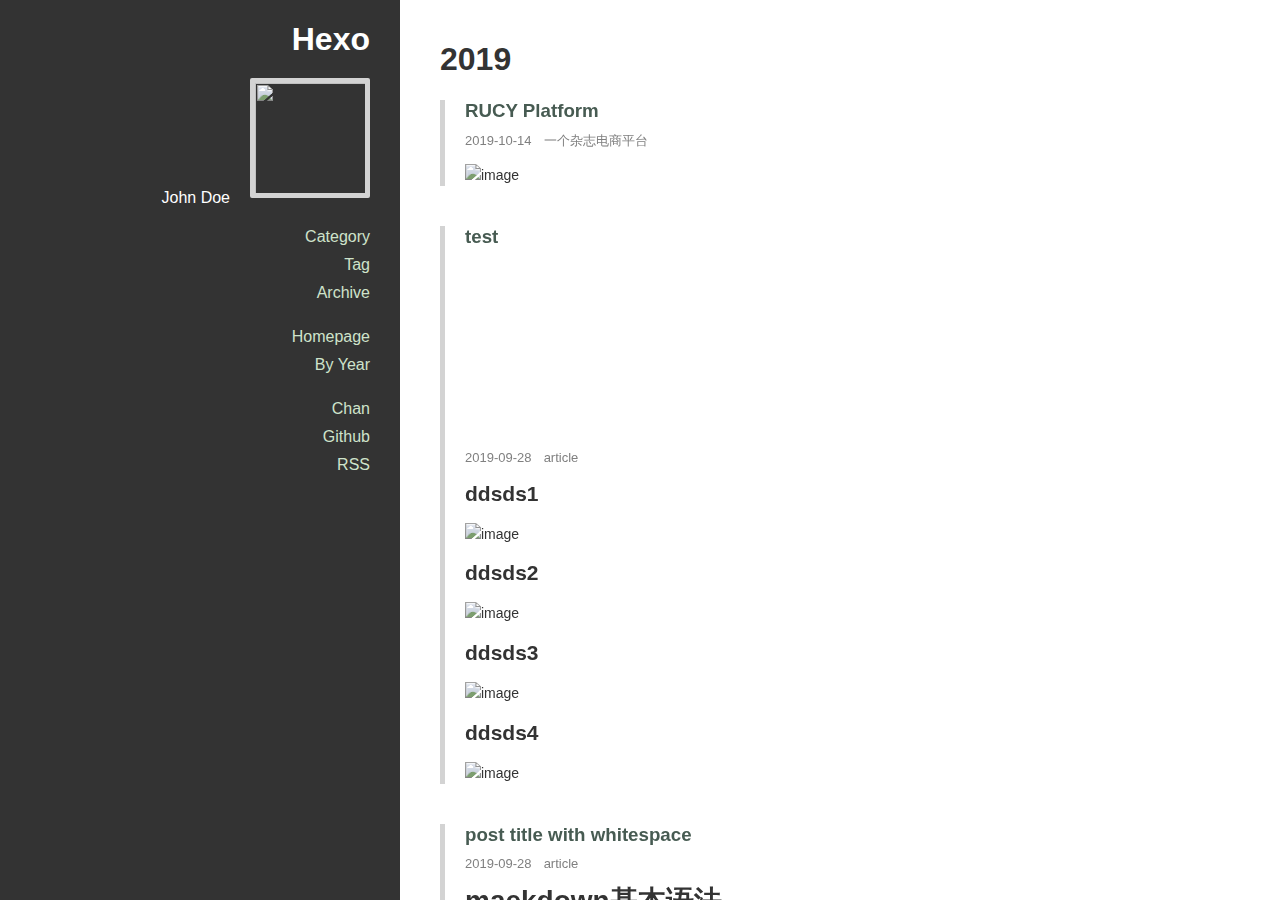
==== commit 75d60b09: "Site updated: 2019-10-18 23:16:19" ====
--- a/archives/index.html
+++ b/archives/index.html
@@ -1,232 +1,484 @@
 <!DOCTYPE html>
-<html lang="en">
-
-<!-- Head tag -->
-
-<head>
-    <meta name="generator" content="Hexo 3.9.0">
-    <meta charset="utf-8">
-    <meta http-equiv="X-UA-Compatible" content="IE=edge">
-
-    <!--Description-->
-
-
-    <!--Author-->
-
-    <meta name="author" content="John Doe">
-
-
-    <!--Open Graph Title-->
-
-    <meta property="og:title" content="Hexo">
-
-    <!--Open Graph Description-->
-
-    <!--Open Graph Site Name-->
-    <meta property="og:site_name" content="Hexo">
-    <!--Type page-->
-
-    <meta property="og:type" content="website">
-
-    <!--Page Cover-->
-
-
-    <meta name="viewport" content="width=device-width, initial-scale=1, maximum-scale=1">
-
-    <!-- Title -->
-
-    <title>Archives - Hexo</title>
-
-
-    <link rel="shortcut icon" href="file:///Users/Sherry/Documents/myblog/blog/source/images/Circle.png">
-
-    <!-- Custom CSS/Sass -->
-    <link rel="stylesheet" href="/css/style.css">
-
-    <!----------------------------
-  https://github.com/GallenHu/hexo-theme-Daily
-
- _____            _   _
-|  __ \          (_) | |
-| |  | |   __ _   _  | |  _   _
-| |  | |  / _` | | | | | | | | |
-| |__| | | (_| | | | | | | |_| |
-|_____/   \__,_| |_| |_|  \__, |
-                          __/ |
-                         |___/
-
-    --------------------------->
+<html>
+<head><meta name="generator" content="Hexo 3.9.0">
+  <meta charset="utf-8">
+<meta name="viewport" content="width=device-width, initial-scale=1, maximum-scale=1">
+
+
+
+<title>
+  
+    Archive
+  
+</title>
+
+<meta property="og:type" content="website">
+<meta property="og:title" content="Hexo">
+<meta property="og:url" content="http://yoursite.com/archives/index.html">
+<meta property="og:site_name" content="Hexo">
+<meta property="og:locale" content="en">
+<meta name="twitter:card" content="summary">
+<meta name="twitter:title" content="Hexo">
+
+
+  <link rel="alternative" href="/atom.xml" title="Hexo" type="application/atom+xml">
+
+
+
+  <link rel="icon" href="/favicon.png">
+
+
+<link rel="stylesheet" href="/perfect-scrollbar/css/perfect-scrollbar.min.css">
+<link rel="stylesheet" href="/styles/main.css">
+
+
+
+
+
 
 </head>
-
-
-<body>
-
-    <!-- Nav -->
-    <header class="site-header">
-        <div class="header-inside">
-            <div class="logo">
-                <a href="/" rel="home">
-
-                    <img src="/images/Circle.png" alt="Hexo" height="60">
-
-                </a>
+<body class="monochrome">
+  <div class="mobile-header">
+  <button class="sidebar-toggle" type="button">
+    <span class="icon-bar"></span>
+    <span class="icon-bar"></span>
+    <span class="icon-bar"></span>
+  </button>
+  <a class="title" href="/">Hexo</a>
+</div>
+
+  <div class="main-container">
+    <div class="sidebar">
+  <div class="header">
+    <h1 class="title"><a href="/">Hexo</a></h1>
+    
+    <div class="info">
+      <div class="content">
+        
+        
+          <div class="author">John Doe</div>
+        
+      </div>
+      
+        <div class="avatar">
+          
+            <a href="/about"><img src="https://cn.gravatar.com/avatar/35fef74d731255cd569c2c2b0b9e87e4?s=200"></a>
+          
+        </div>
+      
+    </div>
+  </div>
+  <div class="body">
+    
+      
+        <ul class="nav">
+          
+            
+              <li class="category-list-container">
+                <a href="javascript:;">Category</a>
+                
+              </li>
+            
+          
+            
+              <li class="tag-list-container">
+                <a href="javascript:;">Tag</a>
+                <ul class="tag-list"><li class="tag-list-item"><a class="tag-list-link" href="/tags/article/">article</a><span class="tag-list-count">2</span></li><li class="tag-list-item"><a class="tag-list-link" href="/tags/一个杂志电商平台/">一个杂志电商平台</a><span class="tag-list-count">1</span></li></ul>
+              </li>
+            
+          
+            
+              <li class="archive-list-container">
+                <a href="javascript:;">Archive</a>
+                <ul class="archive-list"><li class="archive-list-item"><a class="archive-list-link" href="/archives/2019/">2019</a><span class="archive-list-count">3</span></li></ul>
+              </li>
+            
+          
+        </ul>
+      
+        <ul class="nav">
+          
+            
+              <li>
+                <a href="/" title="Homepage">Homepage</a>
+              </li>
+            
+          
+            
+              <li>
+                <a href="/archives" title="By Year">By Year</a>
+              </li>
+            
+          
+        </ul>
+      
+        <ul class="nav">
+          
+            
+              <li>
+                <a href="https://github.com/denjones/hexo-theme-chan" title="Chan" target="_blank" rel="noopener">Chan</a>
+              </li>
+            
+          
+            
+              <li>
+                <a href="https://github.com/denjones" title="Github" target="_blank" rel="noopener">Github</a>
+              </li>
+            
+          
+            
+              <li>
+                <a href="/atom.xml" title="RSS">RSS</a>
+              </li>
+            
+          
+        </ul>
+      
+    
+  </div>
+</div>
+
+    <div class="main-content">
+      
+        <div style="max-width: 1000px">
+      
+          
+
+  
+  
+    
+      
+      
+      <section class="archives-wrap">
+        <div class="archive-year-wrap">
+          <h1><a href="/archives/2019" class="archive-year">2019</a></h1>
+        </div>
+        <div class="post-list">
+    
+  
+
+    <div class="post-list-item article">
+      <h3 class="article-header">
+        <a href="/2019/10/14/test-img/">
+  RUCY Platform
+</a>
+
+      </h3>
+      
+
+      <div class="article-info">
+        <a href="/2019/10/14/test-img/"><span class="article-date">
+  2019-10-14
+</span>
+</a>
+        
+
+        
+	<span class="article-tag tagcloud">
+		<ul class="article-tag-list"><li class="article-tag-list-item"><a class="article-tag-list-link" href="/tags/一个杂志电商平台/">一个杂志电商平台</a></li></ul>
+	</span>
+
+
+      </div>
+      <div class="article-entry">
+        
+          <p><img src="/images/img_bg1.png" alt="image"></p>
+
+        
+      </div>
+    </div>
+
+  
+
+  
+  
+    
+  
+
+    <div class="post-list-item article">
+      <h3 class="article-header">
+        <a href="/2019/09/28/hello-world/">
+  test
+</a>
+
+      </h3>
+      
+  <div class="article-gallery article-gallery-photos" itemscope itemtype="http://schema.org/ImageGallery">
+    
+      <figure class="article-gallery-img" itemprop="associatedMedia" itemscope itemtype="http://schema.org/ImageObject">
+        <a href="https://sherryjjj.github.io/images/bg123.png" itemprop="contentUrl" rel="gallery_ck1w6xy1u00000of6zxtfs7f3" title style="background-image: url(https://sherryjjj.github.io/images/bg123.png)">
+          <img src="https://sherryjjj.github.io/images/bg123.png" itemprop="thumbnail" alt>
+        </a>
+        <figcaption itemprop="caption description"></figcaption>
+      </figure>
+    
+      <figure class="article-gallery-img" itemprop="associatedMedia" itemscope itemtype="http://schema.org/ImageObject">
+        <a href="https://timgsa.baidu.com/timg?image&quality=80&size=b9999_10000&sec=1571418201764&di=a1c900cae2473bbd6239c0bbf6344056&imgtype=0&src=http%3A%2F%2Fhbimg.b0.upaiyun.com%2F458af12108c4da0f1cf4fe8e2713a458898e332b28196-jdjJ3j_fw658" itemprop="contentUrl" rel="gallery_ck1w6xy1u00000of6zxtfs7f3" title style="background-image: url(https://timgsa.baidu.com/timg?image&quality=80&size=b9999_10000&sec=1571418201764&di=a1c900cae2473bbd6239c0bbf6344056&imgtype=0&src=http%3A%2F%2Fhbimg.b0.upaiyun.com%2F458af12108c4da0f1cf4fe8e2713a458898e332b28196-jdjJ3j_fw658)">
+          <img src="https://timgsa.baidu.com/timg?image&quality=80&size=b9999_10000&sec=1571418201764&di=a1c900cae2473bbd6239c0bbf6344056&imgtype=0&src=http%3A%2F%2Fhbimg.b0.upaiyun.com%2F458af12108c4da0f1cf4fe8e2713a458898e332b28196-jdjJ3j_fw658" itemprop="thumbnail" alt>
+        </a>
+        <figcaption itemprop="caption description"></figcaption>
+      </figure>
+    
+  </div>
+
+
+      <div class="article-info">
+        <a href="/2019/09/28/hello-world/"><span class="article-date">
+  2019-09-28
+</span>
+</a>
+        
+
+        
+	<span class="article-tag tagcloud">
+		<ul class="article-tag-list"><li class="article-tag-list-item"><a class="article-tag-list-link" href="/tags/article/">article</a></li></ul>
+	</span>
+
+
+      </div>
+      <div class="article-entry">
+        
+          <h2 id="ddsds1"><a href="#ddsds1" class="headerlink" title="ddsds1"></a>ddsds1</h2><p><img src="/images/bg123.png" alt="image"></p>
+<h2 id="ddsds2"><a href="#ddsds2" class="headerlink" title="ddsds2"></a>ddsds2</h2><p><img src="/images/img_bg.png" alt="image"></p>
+<h2 id="ddsds3"><a href="#ddsds3" class="headerlink" title="ddsds3"></a>ddsds3</h2><p><img src="/images/img_bg1.png" alt="image"></p>
+<h2 id="ddsds4"><a href="#ddsds4" class="headerlink" title="ddsds4"></a>ddsds4</h2><p><img src="/images/img_bg1.png" alt="image"></p>
+
+        
+      </div>
+    </div>
+
+  
+
+  
+  
+    
+  
+
+    <div class="post-list-item article">
+      <h3 class="article-header">
+        <a href="/2019/09/28/post-title-with-whitespace/">
+  post title with whitespace
+</a>
+
+      </h3>
+      
+
+      <div class="article-info">
+        <a href="/2019/09/28/post-title-with-whitespace/"><span class="article-date">
+  2019-09-28
+</span>
+</a>
+        
+
+        
+	<span class="article-tag tagcloud">
+		<ul class="article-tag-list"><li class="article-tag-list-item"><a class="article-tag-list-link" href="/tags/article/">article</a></li></ul>
+	</span>
+
+
+      </div>
+      <div class="article-entry">
+        
+          <h1 id="maekdown基本语法"><a href="#maekdown基本语法" class="headerlink" title="maekdown基本语法"></a>maekdown基本语法</h1><h2 id="基本语法"><a href="#基本语法" class="headerlink" title="基本语法"></a>基本语法</h2><h3 id="用掘金－Markdown-编辑器写文章"><a href="#用掘金－Markdown-编辑器写文章" class="headerlink" title="用掘金－Markdown 编辑器写文章"></a>用掘金－Markdown 编辑器写文章</h3><p>欢迎使用 掘金－Markdown 编辑器撰写技术文章，只专注于内容和技术，不再费心排版的问题。这是一份简要的 Markdown 引导指南，希望可以帮助您顺利的开始使用 Markdown 编辑器。</p>
+<h3 id="丰富的快捷键"><a href="#丰富的快捷键" class="headerlink" title="丰富的快捷键"></a>丰富的快捷键</h3><p>本 Markdown 编辑器支持丰富的格式快捷键，可以非常便捷、轻松的使用 Markdown 语言，形成优美的排版和内容格式。</p>
+<p>支持的快捷键有：</p>
+<ul>
+<li>加粗： <code>Ctrl/Cmd + B</code></li>
+<li>标题： <code>Ctrl/Cmd + H</code></li>
+<li>插入链接： <code>Ctrl/Cmd + K</code></li>
+<li>插入代码： <code>Ctrl/Cmd + Shift + C</code></li>
+<li>行内代码： <code>Ctrl/Cmd + Shift + K</code></li>
+<li>插入图片： <code>Ctrl/Cmd + Shift + I</code></li>
+<li>无序列表： <code>Ctrl/Cmd + Shift + L</code></li>
+<li>撤销： <code>Ctrl/Cmd + Z</code></li>
+</ul>
+<h3 id="常用语法"><a href="#常用语法" class="headerlink" title="常用语法"></a>常用语法</h3><h4 id="标题"><a href="#标题" class="headerlink" title="标题"></a>标题</h4><blockquote>
+<p>语法格式：** ‘#’+’空格’+’文本’ **</p>
+</blockquote>
+<h1 id="一级标题"><a href="#一级标题" class="headerlink" title="一级标题"></a>一级标题</h1><h2 id="二级标题"><a href="#二级标题" class="headerlink" title="二级标题"></a>二级标题</h2><h3 id="三级标题"><a href="#三级标题" class="headerlink" title="三级标题"></a>三级标题</h3><h4 id="四级标题"><a href="#四级标题" class="headerlink" title="四级标题"></a>四级标题</h4><h5 id="五级标题"><a href="#五级标题" class="headerlink" title="五级标题"></a>五级标题</h5><h6 id="六级标题"><a href="#六级标题" class="headerlink" title="六级标题"></a>六级标题</h6><h4 id="列表"><a href="#列表" class="headerlink" title="列表"></a>列表</h4><blockquote>
+<p>无序列表语法格式：** ‘-‘ + ‘空格’ ＋ ‘文本’ **</p>
+</blockquote>
+<ul>
+<li>文本一</li>
+<li>文本二</li>
+<li>文本三</li>
+</ul>
+<blockquote>
+<p>有序列表语法格式：** ‘数字’ + ‘.’ + ‘空格’ + ‘文本’ **</p>
+</blockquote>
+<ol>
+<li>文本一</li>
+<li>文本二</li>
+<li>文本三</li>
+</ol>
+<blockquote>
+<p>任务列表语法格式：** ‘-‘ + ‘空格’ + ‘[ ]’ + ‘文本’ **</p>
+</blockquote>
+<ul>
+<li><input checked disabled type="checkbox"> 文本一</li>
+<li><input disabled type="checkbox"> 文本二</li>
+<li><input disabled type="checkbox"> 文本三</li>
+</ul>
+<h4 id="链接和图片"><a href="#链接和图片" class="headerlink" title="链接和图片"></a>链接和图片</h4><p>在 Markdown 中插入链接不需要其他按钮，你只需要使用<code>［显示文本］(链接地址)</code>这样的格式语法即可。例如：<br><a href="https://gold.xitu.io" target="_blank" rel="noopener">稀土掘金</a><br>插入图片的语法与插入链接的语法很像，只是前面多了一个 <code>!</code>.语法如下：<br><code>![图片的标注](图片链接地址)</code></p>
+<h4 id="引用"><a href="#引用" class="headerlink" title="引用"></a>引用</h4><blockquote>
+<p>语法：** ‘&gt;’+’空格’+’文本’ **</p>
+</blockquote>
+<p>例如：</p>
+<blockquote>
+<p>Markdown 是一种轻量级标记语言，它允许人们使用易读易写的纯文本格式编写文档，然后转换成格式丰富的HTML页面。</p>
+</blockquote>
+<h4 id="代码"><a href="#代码" class="headerlink" title="代码"></a>代码</h4><p>如下是代码段的语法：</p>
+<pre>
+<figure class="highlight plain"><table><tr><td class="gutter"><pre><span class="line">1</span><br></pre></td><td class="code"><pre><span class="line">这是代码段</span><br></pre></td></tr></table></figure>
+
+</pre>
+
+<p>例如：</p>
+<figure class="highlight python"><table><tr><td class="gutter"><pre><span class="line">1</span><br><span class="line">2</span><br><span class="line">3</span><br><span class="line">4</span><br><span class="line">5</span><br><span class="line">6</span><br><span class="line">7</span><br><span class="line">8</span><br><span class="line">9</span><br></pre></td><td class="code"><pre><span class="line"><span class="function"><span class="keyword">def</span> <span class="title">bubbleSort</span><span class="params">(alist)</span>:</span></span><br><span class="line"> <span class="keyword">for</span> passnum <span class="keyword">in</span> range(len(alist)<span class="number">-1</span>,<span class="number">0</span>,<span class="number">-1</span>):</span><br><span class="line"> <span class="comment">#print alist,passnum</span></span><br><span class="line"> <span class="keyword">for</span> i <span class="keyword">in</span> range(passnum):</span><br><span class="line"> <span class="keyword">if</span> alist[i]&gt;alist[i+<span class="number">1</span>]:</span><br><span class="line"> temp = alist[i]</span><br><span class="line"> alist[i] = alist[i+<span class="number">1</span>]</span><br><span class="line"> alist[i+<span class="number">1</span>] = temp</span><br><span class="line"> <span class="keyword">return</span> alist</span><br></pre></td></tr></table></figure>
+
+<h4 id="表格"><a href="#表格" class="headerlink" title="表格"></a>表格</h4><p><strong>Markdown　Extra</strong>　表格语法：</p>
+<table>
+<thead>
+<tr>
+<th>项目</th>
+<th>价格</th>
+</tr>
+</thead>
+<tbody><tr>
+<td>iPhone</td>
+<td>$560</td>
+</tr>
+<tr>
+<td>iPad</td>
+<td>$780</td>
+</tr>
+<tr>
+<td>iMac</td>
+<td>$1000</td>
+</tr>
+</tbody></table>
+<p>可以使用冒号来定义对齐方式：</p>
+<table>
+<thead>
+<tr>
+<th align="left">项目</th>
+<th align="right">价格</th>
+<th align="center">数量</th>
+</tr>
+</thead>
+<tbody><tr>
+<td align="left">iPhone</td>
+<td align="right">6000 元</td>
+<td align="center">5</td>
+</tr>
+<tr>
+<td align="left">iPad</td>
+<td align="right">3800 元</td>
+<td align="center">12</td>
+</tr>
+<tr>
+<td align="left">iMac</td>
+<td align="right">10000 元</td>
+<td align="center">234</td>
+</tr>
+</tbody></table>
+<h4 id="结语"><a href="#结语" class="headerlink" title="结语"></a>结语</h4><p>以上是最常见的 Markdown 的语法和格式，如果你还希望深入的学习 Markdown，可以参考这里<a href="https://www.appinn.com/markdown/" target="_blank" rel="noopener">Markdown语法</a>，非常感谢使用** 掘金－Markdown 编辑器**,希望为您提供舒适的写作体验。</p>
+
+        
+      </div>
+    </div>
+
+  
+
+
+
+
+
+
+          <div class="main-footer">
+  
+    © 2019 Hexo - Powered by <a href="http://hexo.io" target="_blank">Hexo</a> - Theme <a href="https://github.com/denjones/hexo-theme-chan" target="_blank">Chan</a>
+  
+</div>
+
+      
+        </div>
+      
+    </section></div>
+  </div>
+  <script src="//apps.bdimg.com/libs/jquery/2.1.4/jquery.min.js"></script>
+
+  <link rel="stylesheet" href="/PhotoSwipe/photoswipe.css">
+  <link rel="stylesheet" href="/PhotoSwipe/default-skin/default-skin.css">
+
+  <!-- Root element of PhotoSwipe. Must have class pswp. -->
+  <div class="pswp" tabindex="-1" role="dialog" aria-hidden="true">
+
+    <!-- Background of PhotoSwipe.
+             It's a separate element as animating opacity is faster than rgba(). -->
+    <div class="pswp__bg"></div>
+
+    <!-- Slides wrapper with overflow:hidden. -->
+    <div class="pswp__scroll-wrap">
+
+      <!-- Container that holds slides.
+                PhotoSwipe keeps only 3 of them in the DOM to save memory.
+                Don't modify these 3 pswp__item elements, data is added later on. -->
+      <div class="pswp__container">
+        <div class="pswp__item"></div>
+        <div class="pswp__item"></div>
+        <div class="pswp__item"></div>
+      </div>
+
+      <!-- Default (PhotoSwipeUI_Default) interface on top of sliding area. Can be changed. -->
+      <div class="pswp__ui pswp__ui--hidden">
+
+        <div class="pswp__top-bar">
+
+          <!--  Controls are self-explanatory. Order can be changed. -->
+
+          <div class="pswp__counter"></div>
+
+          <button class="pswp__button pswp__button--close" title="Close (Esc)"></button>
+
+          <button class="pswp__button pswp__button--share" title="Share"></button>
+
+          <button class="pswp__button pswp__button--fs" title="Toggle fullscreen"></button>
+
+          <button class="pswp__button pswp__button--zoom" title="Zoom in/out"></button>
+
+          <!-- Preloader demo http://codepen.io/dimsemenov/pen/yyBWoR -->
+          <!-- element will get class pswp__preloader--active when preloader is running -->
+          <div class="pswp__preloader">
+            <div class="pswp__preloader__icn">
+              <div class="pswp__preloader__cut">
+                <div class="pswp__preloader__donut"></div>
+              </div>
             </div>
-            <!-- Navigation -->
-            <nav class="navbar">
-                <!-- Collect the nav links, forms, and other content for toggling -->
-                <div class="collapse">
-                    <ul class="navbar-nav">
-
-
-                        <li>
-                            <a href="/.">
-                
-                  Work
-                
-              </a>
-                        </li>
-
-                        <li>
-                            <a href="/about">
-                
-                  about
-                
-              </a>
-                        </li>
-
-                    </ul>
-                </div>
-                <!-- /.navbar-collapse -->
-            </nav>
-            <div class="button-wrap">
-                <button class="menu-toggle">Primary Menu</button>
-            </div>
-        </div>
-    </header>
-
-
-    <!-- Main Content -->
-
-
-    <!-- Main Content -->
-    <div class="archive content-area">
-        <div class="container">
-            <h1 class="entry-title">Archives</h1>
-            <div class="row">
-                <div class="col-lg-8 col-lg-offset-2 col-md-10 col-md-offset-1">
-                    <!-- Use lodash to classify posts. See https://lodash.com/docs#groupBy
-          1. group site.posts by year
-          2. sort posts-in-one-year by Month and Day
-        -->
-
-
-
-                    <h2 class="year">2019</h2>
-                    <ul class="list">
-
-                        <li>
-                            <span class="date">
-      2019-10-14
-    </span>
-                            <a href="/2019/10/14/test-img/" class="title">
-      RUCY Platform
-    </a>
-                        </li>
-
-                        <li>
-                            <span class="date">
-      2019-09-28
-    </span>
-                            <a href="/2019/09/28/post-title-with-whitespace/" class="title">
-      post title with whitespace
-    </a>
-                        </li>
-
-                        <li>
-                            <span class="date">
-      2019-09-22
-    </span>
-                            <a href="/2019/09/22/hello-world/" class="title">
-      hi
-    </a>
-                        </li>
-
-
-                    </ul>
-
-                </div>
-            </div>
-        </div>
+          </div>
+        </div>
+
+        <div class="pswp__share-modal pswp__share-modal--hidden pswp__single-tap">
+          <div class="pswp__share-tooltip"></div>
+        </div>
+
+        <button class="pswp__button pswp__button--arrow--left" title="Previous (arrow left)"></button>
+
+        <button class="pswp__button pswp__button--arrow--right" title="Next (arrow right)"></button>
+
+        <div class="pswp__caption">
+          <div class="pswp__caption__center"></div>
+        </div>
+      </div>
     </div>
-
-
-    <!-- Footer -->
-    <!-- Footer-widgets -->
-    <div class="footer-widgets">
-        <div class="row inside-wrapper">
-            <div class="col-1-3">
-                <aside>
-                    <h1 class="widget-title">关于本站</h1>
-                    <div class="custom-widget-content">
-
-                        <ul>
-                            <li><a href="https://github.com/GallenHu/hexo-theme-Daily/wiki">如何自定义这里的内容(配置教程)?</a></li>
-                        </ul>
-                    </div>
-                </aside>
-            </div>
-            <div class="col-1-3">
-                <aside>
-                    <h1 class="widget-title">Contact</h1>
-                    <div class="widget-text">
-
-
-                        <a href="https://github.com/sherryjjj" class="icon icon-github" target="_blank">github</a>
-
-                        <a href="xuexuets@foxmail.com" class="icon icon-mail" target="_blank">mail</a>
-
-                        <a href="https://dribbble.com/Sherry1" class="icon icon-dribbble" target="_blank">dribbble</a>
-
-
-                    </div>
-                </aside>
-            </div>
-            <div class="col-1-3">
-                <aside>
-                    <h1 class="widget-title">Search</h1>
-                    <div class="widget-text">
-                        <form onSubmit="return appDaily.submitSearch('')">
-                            <p>
-                                <input type="text" placeholder="search..." id="homeSearchInput">
-                            </p>
-                            <!-- <input type="submit" value="GO"> -->
-                        </form>
-                    </div>
-                </aside>
-            </div>
-        </div>
-    </div>
-    <!-- Footer -->
-    <footer class="site-info">
-        <p>
-            <span>Hexo &copy; 2019</span>
-
-            <span class="split">|</span>
-            <span>Powered by <a href="https://hexo.io/" target="_blank">Hexo</a> with Theme <a href="https://github.com/GallenHu/hexo-theme-Daily" target="_blank">Daily</a></span>
-
-        </p>
-    </footer>
-
-
-    <!-- After footer scripts -->
-    <!-- scripts -->
-    <script src="/js/app.js"></script>
-
-
-
-
-
-</body>
-
-</html>+  </div>
+
+  <script src="/PhotoSwipe/photoswipe.js"></script>
+  <script src="/PhotoSwipe/photoswipe-ui-default.js"></script>
+
+
+<script src="/perfect-scrollbar/js/min/perfect-scrollbar.min.js"></script>
+<script src="/scripts/main.js"></script>
+
+</div></body>
+</html>
--- a/styles/main.css
+++ b/styles/main.css
@@ -0,0 +1,879 @@
+/* normalize.css v3.0.3 | MIT License | github.com/necolas/normalize.css */
+html {
+  font-family: sans-serif; /* 1 */
+  -ms-text-size-adjust: 100%; /* 2 */
+  -webkit-text-size-adjust: 100%; /* 2 */
+}
+body {
+  margin: 0;
+}
+article,
+aside,
+details,
+figcaption,
+figure,
+footer,
+header,
+hgroup,
+main,
+menu,
+nav,
+section,
+summary {
+  display: block;
+}
+audio,
+canvas,
+progress,
+video {
+  display: inline-block; /* 1 */
+  vertical-align: baseline; /* 2 */
+}
+audio:not([controls]) {
+  display: none;
+  height: 0;
+}
+[hidden],
+template {
+  display: none;
+}
+a {
+  background-color: transparent;
+}
+a:active,
+a:hover {
+  outline: 0;
+}
+abbr[title] {
+  border-bottom: 1px dotted;
+}
+b,
+strong {
+  font-weight: bold;
+}
+dfn {
+  font-style: italic;
+}
+h1 {
+  font-size: 2em;
+  margin: 0.67em 0;
+}
+mark {
+  background: #ff0;
+  color: #000;
+}
+small {
+  font-size: 80%;
+}
+sub,
+sup {
+  font-size: 75%;
+  line-height: 0;
+  position: relative;
+  vertical-align: baseline;
+}
+sup {
+  top: -0.5em;
+}
+sub {
+  bottom: -0.25em;
+}
+img {
+  border: 0;
+}
+svg:not(:root) {
+  overflow: hidden;
+}
+figure {
+  margin: 1em 40px;
+}
+hr {
+  box-sizing: content-box;
+  height: 0;
+}
+pre {
+  overflow: auto;
+}
+code,
+kbd,
+pre,
+samp {
+  font-family: monospace, monospace;
+  font-size: 1em;
+}
+button,
+input,
+optgroup,
+select,
+textarea {
+  color: inherit; /* 1 */
+  font: inherit; /* 2 */
+  margin: 0; /* 3 */
+}
+button {
+  overflow: visible;
+}
+button,
+select {
+  text-transform: none;
+}
+button,
+html input[type="button"],
+input[type="reset"],
+input[type="submit"] {
+  -webkit-appearance: button; /* 2 */
+  cursor: pointer; /* 3 */
+}
+button[disabled],
+html input[disabled] {
+  cursor: default;
+}
+button::-moz-focus-inner,
+input::-moz-focus-inner {
+  border: 0;
+  padding: 0;
+}
+input {
+  line-height: normal;
+}
+input[type="checkbox"],
+input[type="radio"] {
+  box-sizing: border-box; /* 1 */
+  padding: 0; /* 2 */
+}
+input[type="number"]::-webkit-inner-spin-button,
+input[type="number"]::-webkit-outer-spin-button {
+  height: auto;
+}
+input[type="search"] {
+  -webkit-appearance: textfield; /* 1 */
+  box-sizing: content-box; /* 2 */
+}
+input[type="search"]::-webkit-search-cancel-button,
+input[type="search"]::-webkit-search-decoration {
+  -webkit-appearance: none;
+}
+fieldset {
+  border: 1px solid #c0c0c0;
+  margin: 0 2px;
+  padding: 0.35em 0.625em 0.75em;
+}
+legend {
+  border: 0; /* 1 */
+  padding: 0; /* 2 */
+}
+textarea {
+  overflow: auto;
+}
+optgroup {
+  font-weight: bold;
+}
+table {
+  border-collapse: collapse;
+  border-spacing: 0;
+}
+td,
+th {
+  padding: 0;
+}
+* {
+  box-sizing: border-box;
+}
+a {
+  color: #19734b;
+  text-decoration: none;
+  transition-duration: 0.2s;
+  transition-timing-function: ease-in-out;
+}
+a:hover {
+  color: #2ca831;
+}
+html,
+body {
+  position: absolute;
+  width: 100%;
+  height: 100%;
+  font-family: "微软雅黑", "黑体", "Helvetica Neue", Helvetica, Arial, sans-serif;
+  color: #333;
+}
+.main-container {
+  position: absolute;
+  top: 0;
+  bottom: 0;
+  left: 0;
+  right: 0;
+  width: 100%;
+  height: 100%;
+}
+.main-content {
+  position: absolute;
+  top: 0;
+  right: 0;
+  left: 400px;
+  bottom: 0;
+  height: 100%;
+  padding: 20px 40px 0;
+  overflow: auto;
+  word-wrap: break-word;
+}
+.main-footer {
+  padding: 20px 0;
+}
+@media screen and (max-width: 768px) {
+  .main-container {
+    top: 45px;
+    left: 0px;
+    bottom: 0;
+    height: auto;
+  }
+  .main-content {
+    left: 0;
+    bottom: 0;
+    height: auto;
+    padding: 10px 10px;
+  }
+}
+.main-footer {
+  font-size: 13px;
+  color: #808080;
+}
+.sidebar {
+  position: absolute;
+  top: 0;
+  left: 0;
+  bottom: 0;
+  width: 400px;
+  height: 100%;
+  overflow: hidden;
+  background-color: #333;
+  color: #fff;
+  text-align: right;
+}
+.sidebar .header {
+  padding-right: 30px;
+}
+.sidebar .title {
+  margin-bottom: 0px;
+}
+.sidebar .title a {
+  color: #fff;
+}
+.sidebar .title a:hover {
+  color: #cfe3cb;
+}
+.sidebar .subtitle {
+  font-size: 14px;
+  margin-top: 5px;
+  margin-bottom: 10px;
+}
+.sidebar .info {
+  display: table;
+  width: 100%;
+  margin-top: 20px;
+}
+.sidebar .info > * {
+  display: table-cell;
+  vertical-align: bottom;
+}
+.sidebar .info .content {
+  padding-left: 10px;
+}
+.sidebar .author {
+  margin-top: 0.5em;
+}
+.sidebar .description {
+  font-size: 14px;
+}
+.sidebar .avatar {
+  width: 140px;
+}
+.sidebar .avatar img {
+  width: 120px;
+  height: 120px;
+  border: 5px solid #d3d3d3;
+  border-radius: 2px;
+}
+.sidebar .nav {
+  padding-left: 0;
+}
+.sidebar .nav > li {
+  list-style: square;
+  margin-left: 0;
+}
+.sidebar .nav > li > a {
+  display: block;
+  padding: 5px 25px;
+  color: #cfe3cb;
+  border-right: 5px solid transparent;
+}
+.sidebar .nav > li > a:hover {
+  background-color: #808080;
+  color: #fff;
+  border-right: 5px solid #d3d3d3;
+}
+.sidebar .category-list,
+.sidebar .tag-list,
+.sidebar .archive-list {
+  padding-right: 30px;
+  padding-left: 0;
+  display: none;
+}
+.sidebar .category-list.collapsed,
+.sidebar .tag-list.collapsed,
+.sidebar .archive-list.collapsed {
+  height: 0;
+  overflow: hidden;
+}
+.sidebar .category-list .category-list-item,
+.sidebar .tag-list .category-list-item,
+.sidebar .archive-list .category-list-item,
+.sidebar .category-list .tag-list-item,
+.sidebar .tag-list .tag-list-item,
+.sidebar .archive-list .tag-list-item,
+.sidebar .category-list .archive-list-item,
+.sidebar .tag-list .archive-list-item,
+.sidebar .archive-list .archive-list-item {
+  vertical-align: top;
+  display: inline-block;
+  width: 45%;
+  font-size: 13px;
+}
+.sidebar .category-list .category-list-item a,
+.sidebar .tag-list .category-list-item a,
+.sidebar .archive-list .category-list-item a,
+.sidebar .category-list .tag-list-item a,
+.sidebar .tag-list .tag-list-item a,
+.sidebar .archive-list .tag-list-item a,
+.sidebar .category-list .archive-list-item a,
+.sidebar .tag-list .archive-list-item a,
+.sidebar .archive-list .archive-list-item a {
+  width: 80%;
+  display: inline-block;
+  color: #86a87f;
+}
+.sidebar .category-list .category-list-item a:hover,
+.sidebar .tag-list .category-list-item a:hover,
+.sidebar .archive-list .category-list-item a:hover,
+.sidebar .category-list .tag-list-item a:hover,
+.sidebar .tag-list .tag-list-item a:hover,
+.sidebar .archive-list .tag-list-item a:hover,
+.sidebar .category-list .archive-list-item a:hover,
+.sidebar .tag-list .archive-list-item a:hover,
+.sidebar .archive-list .archive-list-item a:hover {
+  color: #fff;
+}
+.sidebar .category-list .category-list-item .tag-list-count,
+.sidebar .tag-list .category-list-item .tag-list-count,
+.sidebar .archive-list .category-list-item .tag-list-count,
+.sidebar .category-list .tag-list-item .tag-list-count,
+.sidebar .tag-list .tag-list-item .tag-list-count,
+.sidebar .archive-list .tag-list-item .tag-list-count,
+.sidebar .category-list .archive-list-item .tag-list-count,
+.sidebar .tag-list .archive-list-item .tag-list-count,
+.sidebar .archive-list .archive-list-item .tag-list-count,
+.sidebar .category-list .category-list-item .category-list-count,
+.sidebar .tag-list .category-list-item .category-list-count,
+.sidebar .archive-list .category-list-item .category-list-count,
+.sidebar .category-list .tag-list-item .category-list-count,
+.sidebar .tag-list .tag-list-item .category-list-count,
+.sidebar .archive-list .tag-list-item .category-list-count,
+.sidebar .category-list .archive-list-item .category-list-count,
+.sidebar .tag-list .archive-list-item .category-list-count,
+.sidebar .archive-list .archive-list-item .category-list-count,
+.sidebar .category-list .category-list-item .archive-list-count,
+.sidebar .tag-list .category-list-item .archive-list-count,
+.sidebar .archive-list .category-list-item .archive-list-count,
+.sidebar .category-list .tag-list-item .archive-list-count,
+.sidebar .tag-list .tag-list-item .archive-list-count,
+.sidebar .archive-list .tag-list-item .archive-list-count,
+.sidebar .category-list .archive-list-item .archive-list-count,
+.sidebar .tag-list .archive-list-item .archive-list-count,
+.sidebar .archive-list .archive-list-item .archive-list-count {
+  display: inline-block;
+  width: 20%;
+  font-size: 12px;
+  color: #838383;
+  vertical-align: top;
+}
+@media screen and (max-width: 768px) {
+  .sidebar {
+    left: -400px;
+    width: 300px;
+    max-width: 100%;
+    z-index: 9999999;
+    transition-duration: 0.3s;
+  }
+  .sidebar.in {
+    left: 0;
+  }
+  .sidebar .header {
+    padding-right: 15px;
+  }
+  .sidebar .title {
+    display: none;
+  }
+  .sidebar .nav > li > a {
+    padding: 5px 10px;
+  }
+}
+.article .article-header {
+  margin-bottom: 10px;
+}
+.article .article-header a {
+  color: #30634c;
+}
+.article .article-header a:hover {
+  color: #388151;
+}
+.article .article-info {
+  font-size: 14px;
+  color: #808080;
+  margin-bottom: 1em;
+}
+.article .article-info .article-date {
+  margin-right: 0.5em;
+  color: #808080;
+}
+.article .article-info .article-tag ul,
+.article .article-info .article-category ul {
+  display: inline;
+  padding: 0;
+  margin: 0 -1px;
+}
+.article .article-info .article-tag li,
+.article .article-info .article-category li {
+  display: inline;
+  padding: 0;
+}
+.article .article-info .article-tag a,
+.article .article-info .article-category a {
+  margin: 0 3px;
+}
+.article .article-info .article-tag .article-tag-list-item a,
+.article .article-info .article-category .article-tag-list-item a {
+  color: #808080;
+}
+.article .article-info .article-tag .article-tag-list-item a:hover,
+.article .article-info .article-category .article-tag-list-item a:hover {
+  color: #2ca831;
+}
+.article .article-entry {
+  font-size: 16px;
+  line-height: 1.6em;
+  text-align: justify;
+}
+.article .article-entry code {
+  background-color: #f1f1f1;
+  border-radius: 2px;
+}
+.article .article-entry blockquote {
+  background: #f9f9f9;
+  border-left: 5px solid #d3d3d3;
+  margin: 0 0 1.5em 0px;
+  padding: 0.5em 2em;
+  font-family: "宋体", Georgia, "Times New Roman", serif;
+  font-size: 0.9em;
+}
+.article .article-entry blockquote.left {
+  float: left;
+  margin-right: 1.5em;
+}
+.article .article-entry blockquote.right {
+  float: right;
+  margin-left: 1.5em;
+}
+.article .article-entry blockquote cite {
+  margin-left: 0.5em;
+}
+.article .article-entry > table {
+  display: block;
+  max-width: 100%;
+  overflow-x: auto;
+}
+.article .article-entry > table thead > tr > th,
+.article .article-entry > table tbody > tr > th,
+.article .article-entry > table tfoot > tr > th,
+.article .article-entry > table thead > tr > td,
+.article .article-entry > table tbody > tr > td,
+.article .article-entry > table tfoot > tr > td {
+  white-space: nowrap;
+  padding: 0.4em 0.8em;
+  border-bottom: #d3d3d3 solid 1px;
+}
+.article .article-entry figure.article-gallery-img {
+  margin-left: 0;
+  margin-right: 0;
+}
+.article .article-entry figure.article-gallery-img a {
+  display: inline-block;
+}
+.article .article-entry figure.article-gallery-img figcaption {
+  display: none;
+}
+.article img {
+  max-width: 100%;
+}
+.article .article-gallery figure.article-gallery-img {
+  margin-left: 0;
+  margin-right: 0;
+  display: inline-block;
+  vertical-align: top;
+  overflow: hidden;
+  width: 160px;
+}
+.article .article-gallery figure.article-gallery-img a {
+  text-align: center;
+  display: block;
+  width: 160px;
+  height: 160px;
+  overflow: hidden;
+  background-size: cover;
+  background-position: center;
+}
+.article .article-gallery figure.article-gallery-img a img {
+  visibility: hidden;
+  max-width: 160px;
+  max-height: 160px;
+}
+.article .article-gallery figure.article-gallery-img figcaption {
+  word-wrap: normal;
+  word-break: keep-all;
+  white-space: nowrap;
+  text-overflow: ellipsis;
+  overflow: hidden;
+}
+.article .article-footer {
+  margin-top: 30px;
+}
+.article .article-footer .cc {
+  margin-bottom: 20px;
+}
+.article .article-footer .cc img {
+  display: inline-block;
+  height: 1em;
+  vertical-align: bottom;
+}
+.article .article-footer .cc span {
+  color: #808080;
+  font-size: 0.8em;
+  margin-left: 0.5em;
+  vertical-align: bottom;
+}
+@media screen and (max-width: 768px) {
+  .article .article-entry .highlight,
+  .article .article-entry .gist {
+    max-width: 100%;
+    margin: 0 !important;
+  }
+  .article .article-gallery {
+    margin-bottom: 10px;
+  }
+  .article .article-gallery figure.article-gallery-img {
+    margin-bottom: 0.2em;
+    margin-top: 0.2em;
+    width: 120px;
+  }
+  .article .article-gallery figure.article-gallery-img a {
+    width: 120px;
+    height: 120px;
+  }
+  .article .article-gallery figure.article-gallery-img a img {
+    max-width: 120px;
+    max-height: 120px;
+  }
+  .article .article-gallery figure.article-gallery-img figcaption {
+    display: none;
+  }
+}
+.post-list {
+  position: relative;
+  padding-left: 0;
+}
+.post-list .post-list-item {
+  padding-left: 20px;
+  margin-bottom: 40px;
+  list-style: none;
+  border-left: 5px solid #d3d3d3;
+}
+.post-list .article-info {
+  font-size: 13px;
+}
+.post-list .article-entry {
+  font-size: 14px;
+}
+@media screen and (max-width: 768px) {
+  .post-list .post-list-item {
+    padding-left: 8px;
+  }
+}
+@media screen and (min-width: 769px) {
+  body.monochrome .main-container .article,
+  body.monochrome .main-container .sidebar img {
+    -webkit-filter: grayscale(60%);
+    -moz-filter: grayscale(60%);
+    -ms-filter: grayscale(60%);
+    -o-filter: grayscale(60%);
+    filter: grayscale(60%);
+    transition-duration: 0.4s;
+    transition-property: filter, -webkit-filter, -moz-filter, -ms-filter, -o-filter;
+  }
+  body.monochrome .main-container .article:hover,
+  body.monochrome .main-container .sidebar img:hover {
+    -webkit-filter: grayscale(0%);
+    -moz-filter: grayscale(0%);
+    -ms-filter: grayscale(0%);
+    -o-filter: grayscale(0%);
+    filter: grayscale(0%);
+  }
+}
+.article-entry pre,
+.article-entry .highlight {
+  background: #fff;
+  margin: 0 -20px;
+  padding: 15px 20px;
+  border-style: solid;
+  border-color: #ddd;
+  border-width: 1px 0;
+  overflow: auto;
+  color: #4d4d4c;
+  line-height: 22.400000000000002px;
+}
+.article-entry .highlight .gutter pre,
+.article-entry .gist .gist-file .gist-data .line-numbers {
+  color: #666;
+  font-size: 0.85em;
+}
+.article-entry pre,
+.article-entry code {
+  font-family: "新宋", "Source Code Pro", Consolas, Monaco, Menlo, Consolas, monospace;
+}
+.article-entry code {
+  background: color-background;
+  text-shadow: 0 1px #fff;
+  padding: 0 0.3em;
+}
+.article-entry pre code {
+  background: none;
+  text-shadow: none;
+  padding: 0;
+}
+.article-entry .highlight pre {
+  border: none;
+  margin: 0;
+  padding: 0;
+}
+.article-entry .highlight table {
+  margin: 0;
+  width: auto;
+}
+.article-entry .highlight td {
+  border: none;
+  padding: 0;
+}
+.article-entry .highlight figcaption {
+  font-size: 0.85em;
+  color: #8e908c;
+  line-height: 1em;
+  margin-bottom: 1em;
+}
+.article-entry .highlight figcaption a {
+  float: right;
+}
+.article-entry .highlight .gutter pre {
+  text-align: right;
+  padding-right: 20px;
+}
+.article-entry .highlight .line {
+  height: 22.400000000000002px;
+}
+.article-entry .gist {
+  margin: 0 -20px;
+  border-style: solid;
+  border-color: #ddd;
+  border-width: 1px 0;
+  background: #fff;
+  padding: 15px 20px 15px 0;
+}
+.article-entry .gist .gist-file {
+  border: none;
+  font-family: "新宋", "Source Code Pro", Consolas, Monaco, Menlo, Consolas, monospace;
+  margin: 0;
+}
+.article-entry .gist .gist-file .gist-data {
+  background: none;
+  border: none;
+}
+.article-entry .gist .gist-file .gist-data .line-numbers {
+  background: none;
+  border: none;
+  padding: 0 20px 0 0;
+}
+.article-entry .gist .gist-file .gist-data .line-data {
+  padding: 0 !important;
+}
+.article-entry .gist .gist-file .highlight {
+  margin: 0;
+  padding: 0;
+  border: none;
+}
+.article-entry .gist .gist-file .gist-meta {
+  background: #fff;
+  color: #8e908c;
+  font: 0.85em "微软雅黑", "黑体", "Helvetica Neue", Helvetica, Arial, sans-serif;
+  text-shadow: 0 0;
+  padding: 0;
+  margin-top: 1em;
+  margin-left: 20px;
+}
+.article-entry .gist .gist-file .gist-meta a {
+  color: #19734b;
+  font-weight: normal;
+}
+.article-entry .gist .gist-file .gist-meta a:hover {
+  text-decoration: underline;
+}
+pre .comment,
+pre .title {
+  color: #8e908c;
+}
+pre .variable,
+pre .attribute,
+pre .tag,
+pre .regexp,
+pre .ruby .constant,
+pre .xml .tag .title,
+pre .xml .pi,
+pre .xml .doctype,
+pre .html .doctype,
+pre .css .id,
+pre .css .class,
+pre .css .pseudo {
+  color: #c82829;
+}
+pre .number,
+pre .preprocessor,
+pre .built_in,
+pre .literal,
+pre .params,
+pre .constant {
+  color: #f5871f;
+}
+pre .class,
+pre .ruby .class .title,
+pre .css .rules .attribute {
+  color: #718c00;
+}
+pre .string,
+pre .value,
+pre .inheritance,
+pre .header,
+pre .ruby .symbol,
+pre .xml .cdata {
+  color: #718c00;
+}
+pre .css .hexcolor {
+  color: #3e999f;
+}
+pre .function,
+pre .python .decorator,
+pre .python .title,
+pre .ruby .function .title,
+pre .ruby .title .keyword,
+pre .perl .sub,
+pre .javascript .title,
+pre .coffeescript .title {
+  color: #4271ae;
+}
+pre .keyword,
+pre .javascript .function {
+  color: #8959a8;
+}
+.pagination {
+  margin-bottom: 20px;
+}
+.pagination > * {
+  margin: 0 5px;
+}
+.archives-wrap a.archive-year {
+  color: #333;
+}
+.archives-wrap a.archive-year:hover {
+  color: #808080;
+}
+.mobile-header {
+  display: none;
+}
+@media screen and (max-width: 768px) {
+  .mobile-header {
+    display: block;
+    height: 45px;
+    color: #fff;
+    text-align: right;
+    background-color: #333;
+    padding: 5px 10px;
+  }
+  .mobile-header .title {
+    font-size: 32px;
+    line-height: 32px;
+    vertical-align: middle;
+    color: #fff;
+  }
+  .mobile-header .title:hover {
+    color: #cfe3cb;
+  }
+  .mobile-header .sidebar-toggle {
+    position: relative;
+    float: left;
+    padding: 9px 5px;
+    margin-top: 0px;
+    margin-right: 15px;
+    margin-bottom: 0px;
+    background-color: transparent;
+    background-image: none;
+    border: 1px solid transparent;
+    border-radius: 4px;
+  }
+  .mobile-header .sidebar-toggle:focus {
+    outline: 0;
+  }
+  .mobile-header .sidebar-toggle .icon-bar {
+    display: block;
+    width: 22px;
+    height: 2px;
+    border-radius: 1px;
+    background-color: #fff;
+  }
+  .mobile-header .sidebar-toggle .icon-bar+.icon-bar {
+    margin-top: 4px;
+  }
+}
+#ds-waiting {
+  margin: auto !important;
+  margin-top: 50px !important;
+}
+.jiathis_style_32x32 {
+  height: 32px;
+  -webkit-filter: grayscale(60%);
+  -moz-filter: grayscale(60%);
+  -ms-filter: grayscale(60%);
+  -o-filter: grayscale(60%);
+  filter: grayscale(60%);
+  transition-duration: 0.5s;
+  transition-property: filter, -webkit-filter, -moz-filter, -ms-filter, -o-filter;
+}
+.jiathis_style_32x32:hover {
+  -webkit-filter: grayscale(0%);
+  -moz-filter: grayscale(0%);
+  -ms-filter: grayscale(0%);
+  -o-filter: grayscale(0%);
+  filter: grayscale(0%);
+}
+.jiathis_style > div {
+  border: none !important;
+}
+.main-content .jiathis_style_32x32 .jtico {
+  display: inline-block !important;
+}
+.jiathis_style .ckepopBottom {
+  padding: 5px;
+}
--- a/PhotoSwipe/photoswipe.css
+++ b/PhotoSwipe/photoswipe.css
@@ -0,0 +1,177 @@
+/*! PhotoSwipe main CSS by Dmitry Semenov | photoswipe.com | MIT license */
+/*
+	Styles for basic PhotoSwipe functionality (sliding area, open/close transitions)
+*/
+/* pswp = photoswipe */
+.pswp {
+  display: none;
+  position: absolute;
+  width: 100%;
+  height: 100%;
+  left: 0;
+  top: 0;
+  overflow: hidden;
+  -ms-touch-action: none;
+  touch-action: none;
+  z-index: 1500;
+  -webkit-text-size-adjust: 100%;
+  /* create separate layer, to avoid paint on window.onscroll in webkit/blink */
+  -webkit-backface-visibility: hidden;
+  outline: none; }
+  .pswp * {
+    -webkit-box-sizing: border-box;
+            box-sizing: border-box; }
+  .pswp img {
+    max-width: none; }
+
+/* style is added when JS option showHideOpacity is set to true */
+.pswp--animate_opacity {
+  /* 0.001, because opacity:0 doesn't trigger Paint action, which causes lag at start of transition */
+  opacity: 0.001;
+  will-change: opacity;
+  /* for open/close transition */
+  -webkit-transition: opacity 333ms cubic-bezier(0.4, 0, 0.22, 1);
+          transition: opacity 333ms cubic-bezier(0.4, 0, 0.22, 1); }
+
+.pswp--open {
+  display: block; }
+
+.pswp--zoom-allowed .pswp__img {
+  /* autoprefixer: off */
+  cursor: -webkit-zoom-in;
+  cursor: -moz-zoom-in;
+  cursor: zoom-in; }
+
+.pswp--zoomed-in .pswp__img {
+  /* autoprefixer: off */
+  cursor: -webkit-grab;
+  cursor: -moz-grab;
+  cursor: grab; }
+
+.pswp--dragging .pswp__img {
+  /* autoprefixer: off */
+  cursor: -webkit-grabbing;
+  cursor: -moz-grabbing;
+  cursor: grabbing; }
+
+/*
+	Background is added as a separate element.
+	As animating opacity is much faster than animating rgba() background-color.
+*/
+.pswp__bg {
+  position: absolute;
+  left: 0;
+  top: 0;
+  width: 100%;
+  height: 100%;
+  background: #000;
+  opacity: 0;
+  -webkit-backface-visibility: hidden;
+  will-change: opacity; }
+
+.pswp__scroll-wrap {
+  position: absolute;
+  left: 0;
+  top: 0;
+  width: 100%;
+  height: 100%;
+  overflow: hidden; }
+
+.pswp__container,
+.pswp__zoom-wrap {
+  -ms-touch-action: none;
+  touch-action: none;
+  position: absolute;
+  left: 0;
+  right: 0;
+  top: 0;
+  bottom: 0; }
+
+/* Prevent selection and tap highlights */
+.pswp__container,
+.pswp__img {
+  -webkit-user-select: none;
+  -moz-user-select: none;
+  -ms-user-select: none;
+      user-select: none;
+  -webkit-tap-highlight-color: transparent;
+  -webkit-touch-callout: none; }
+
+.pswp__zoom-wrap {
+  position: absolute;
+  width: 100%;
+  -webkit-transform-origin: left top;
+  -ms-transform-origin: left top;
+  transform-origin: left top;
+  /* for open/close transition */
+  -webkit-transition: -webkit-transform 333ms cubic-bezier(0.4, 0, 0.22, 1);
+          transition: transform 333ms cubic-bezier(0.4, 0, 0.22, 1); }
+
+.pswp__bg {
+  will-change: opacity;
+  /* for open/close transition */
+  -webkit-transition: opacity 333ms cubic-bezier(0.4, 0, 0.22, 1);
+          transition: opacity 333ms cubic-bezier(0.4, 0, 0.22, 1); }
+
+.pswp--animated-in .pswp__bg,
+.pswp--animated-in .pswp__zoom-wrap {
+  -webkit-transition: none;
+  transition: none; }
+
+.pswp__container,
+.pswp__zoom-wrap {
+  -webkit-backface-visibility: hidden; }
+
+.pswp__item {
+  position: absolute;
+  left: 0;
+  right: 0;
+  top: 0;
+  bottom: 0;
+  overflow: hidden; }
+
+.pswp__img {
+  position: absolute;
+  width: auto;
+  height: auto;
+  top: 0;
+  left: 0; }
+
+/*
+	stretched thumbnail or div placeholder element (see below)
+	style is added to avoid flickering in webkit/blink when layers overlap
+*/
+.pswp__img--placeholder {
+  -webkit-backface-visibility: hidden; }
+
+/*
+	div element that matches size of large image
+	large image loads on top of it
+*/
+.pswp__img--placeholder--blank {
+  background: #222; }
+
+.pswp--ie .pswp__img {
+  width: 100% !important;
+  height: auto !important;
+  left: 0;
+  top: 0; }
+
+/*
+	Error message appears when image is not loaded
+	(JS option errorMsg controls markup)
+*/
+.pswp__error-msg {
+  position: absolute;
+  left: 0;
+  top: 50%;
+  width: 100%;
+  text-align: center;
+  font-size: 14px;
+  line-height: 16px;
+  margin-top: -8px;
+  color: #CCC; }
+
+.pswp__error-msg a {
+  color: #CCC;
+  text-decoration: underline; }
--- a/PhotoSwipe/default-skin/default-skin.css
+++ b/PhotoSwipe/default-skin/default-skin.css
@@ -0,0 +1,483 @@
+/*! PhotoSwipe Default UI CSS by Dmitry Semenov | photoswipe.com | MIT license */
+/*
+
+	Contents:
+
+	1. Buttons
+	2. Share modal and links
+	3. Index indicator ("1 of X" counter)
+	4. Caption
+	5. Loading indicator
+	6. Additional styles (root element, top bar, idle state, hidden state, etc.)
+
+*/
+/*
+	
+	1. Buttons
+
+ */
+/* <button> css reset */
+.pswp__button {
+  width: 44px;
+  height: 44px;
+  position: relative;
+  background: none;
+  cursor: pointer;
+  overflow: visible;
+  -webkit-appearance: none;
+  display: block;
+  border: 0;
+  padding: 0;
+  margin: 0;
+  float: right;
+  opacity: 0.75;
+  -webkit-transition: opacity 0.2s;
+          transition: opacity 0.2s;
+  -webkit-box-shadow: none;
+          box-shadow: none; }
+  .pswp__button:focus,
+  .pswp__button:hover {
+    opacity: 1; }
+  .pswp__button:active {
+    outline: none;
+    opacity: 0.9; }
+  .pswp__button::-moz-focus-inner {
+    padding: 0;
+    border: 0; }
+
+/* pswp__ui--over-close class it added when mouse is over element that should close gallery */
+.pswp__ui--over-close .pswp__button--close {
+  opacity: 1; }
+
+.pswp__button,
+.pswp__button--arrow--left:before,
+.pswp__button--arrow--right:before {
+  background: url(default-skin.png) 0 0 no-repeat;
+  background-size: 264px 88px;
+  width: 44px;
+  height: 44px; }
+
+@media (-webkit-min-device-pixel-ratio: 1.1), (-webkit-min-device-pixel-ratio: 1.09375), (min-resolution: 105dpi), (min-resolution: 1.1dppx) {
+  /* Serve SVG sprite if browser supports SVG and resolution is more than 105dpi */
+  .pswp--svg .pswp__button,
+  .pswp--svg .pswp__button--arrow--left:before,
+  .pswp--svg .pswp__button--arrow--right:before {
+    background-image: url(default-skin.svg); }
+  .pswp--svg .pswp__button--arrow--left,
+  .pswp--svg .pswp__button--arrow--right {
+    background: none; } }
+
+.pswp__button--close {
+  background-position: 0 -44px; }
+
+.pswp__button--share {
+  background-position: -44px -44px; }
+
+.pswp__button--fs {
+  display: none; }
+
+.pswp--supports-fs .pswp__button--fs {
+  display: block; }
+
+.pswp--fs .pswp__button--fs {
+  background-position: -44px 0; }
+
+.pswp__button--zoom {
+  display: none;
+  background-position: -88px 0; }
+
+.pswp--zoom-allowed .pswp__button--zoom {
+  display: block; }
+
+.pswp--zoomed-in .pswp__button--zoom {
+  background-position: -132px 0; }
+
+/* no arrows on touch screens */
+.pswp--touch .pswp__button--arrow--left,
+.pswp--touch .pswp__button--arrow--right {
+  visibility: hidden; }
+
+/*
+	Arrow buttons hit area
+	(icon is added to :before pseudo-element)
+*/
+.pswp__button--arrow--left,
+.pswp__button--arrow--right {
+  background: none;
+  top: 50%;
+  margin-top: -50px;
+  width: 70px;
+  height: 100px;
+  position: absolute; }
+
+.pswp__button--arrow--left {
+  left: 0; }
+
+.pswp__button--arrow--right {
+  right: 0; }
+
+.pswp__button--arrow--left:before,
+.pswp__button--arrow--right:before {
+  content: '';
+  top: 35px;
+  background-color: rgba(0, 0, 0, 0.3);
+  height: 30px;
+  width: 32px;
+  position: absolute; }
+
+.pswp__button--arrow--left:before {
+  left: 6px;
+  background-position: -138px -44px; }
+
+.pswp__button--arrow--right:before {
+  right: 6px;
+  background-position: -94px -44px; }
+
+/*
+
+	2. Share modal/popup and links
+
+ */
+.pswp__counter,
+.pswp__share-modal {
+  -webkit-user-select: none;
+  -moz-user-select: none;
+  -ms-user-select: none;
+      user-select: none; }
+
+.pswp__share-modal {
+  display: block;
+  background: rgba(0, 0, 0, 0.5);
+  width: 100%;
+  height: 100%;
+  top: 0;
+  left: 0;
+  padding: 10px;
+  position: absolute;
+  z-index: 1600;
+  opacity: 0;
+  -webkit-transition: opacity 0.25s ease-out;
+          transition: opacity 0.25s ease-out;
+  -webkit-backface-visibility: hidden;
+  will-change: opacity; }
+
+.pswp__share-modal--hidden {
+  display: none; }
+
+.pswp__share-tooltip {
+  z-index: 1620;
+  position: absolute;
+  background: #FFF;
+  top: 56px;
+  border-radius: 2px;
+  display: block;
+  width: auto;
+  right: 44px;
+  -webkit-box-shadow: 0 2px 5px rgba(0, 0, 0, 0.25);
+          box-shadow: 0 2px 5px rgba(0, 0, 0, 0.25);
+  -webkit-transform: translateY(6px);
+      -ms-transform: translateY(6px);
+          transform: translateY(6px);
+  -webkit-transition: -webkit-transform 0.25s;
+          transition: transform 0.25s;
+  -webkit-backface-visibility: hidden;
+  will-change: transform; }
+  .pswp__share-tooltip a {
+    display: block;
+    padding: 8px 12px;
+    color: #000;
+    text-decoration: none;
+    font-size: 14px;
+    line-height: 18px; }
+    .pswp__share-tooltip a:hover {
+      text-decoration: none;
+      color: #000; }
+    .pswp__share-tooltip a:first-child {
+      /* round corners on the first/last list item */
+      border-radius: 2px 2px 0 0; }
+    .pswp__share-tooltip a:last-child {
+      border-radius: 0 0 2px 2px; }
+
+.pswp__share-modal--fade-in {
+  opacity: 1; }
+  .pswp__share-modal--fade-in .pswp__share-tooltip {
+    -webkit-transform: translateY(0);
+        -ms-transform: translateY(0);
+            transform: translateY(0); }
+
+/* increase size of share links on touch devices */
+.pswp--touch .pswp__share-tooltip a {
+  padding: 16px 12px; }
+
+a.pswp__share--facebook:before {
+  content: '';
+  display: block;
+  width: 0;
+  height: 0;
+  position: absolute;
+  top: -12px;
+  right: 15px;
+  border: 6px solid transparent;
+  border-bottom-color: #FFF;
+  -webkit-pointer-events: none;
+  -moz-pointer-events: none;
+  pointer-events: none; }
+
+a.pswp__share--facebook:hover {
+  background: #3E5C9A;
+  color: #FFF; }
+  a.pswp__share--facebook:hover:before {
+    border-bottom-color: #3E5C9A; }
+
+a.pswp__share--twitter:hover {
+  background: #55ACEE;
+  color: #FFF; }
+
+a.pswp__share--pinterest:hover {
+  background: #CCC;
+  color: #CE272D; }
+
+a.pswp__share--download:hover {
+  background: #DDD; }
+
+/*
+
+	3. Index indicator ("1 of X" counter)
+
+ */
+.pswp__counter {
+  position: absolute;
+  left: 0;
+  top: 0;
+  height: 44px;
+  font-size: 13px;
+  line-height: 44px;
+  color: #FFF;
+  opacity: 0.75;
+  padding: 0 10px; }
+
+/*
+	
+	4. Caption
+
+ */
+.pswp__caption {
+  position: absolute;
+  left: 0;
+  bottom: 0;
+  width: 100%;
+  min-height: 44px; }
+  .pswp__caption small {
+    font-size: 11px;
+    color: #BBB; }
+
+.pswp__caption__center {
+  text-align: left;
+  max-width: 420px;
+  margin: 0 auto;
+  font-size: 13px;
+  padding: 10px;
+  line-height: 20px;
+  color: #CCC; }
+
+.pswp__caption--empty {
+  display: none; }
+
+/* Fake caption element, used to calculate height of next/prev image */
+.pswp__caption--fake {
+  visibility: hidden; }
+
+/*
+
+	5. Loading indicator (preloader)
+
+	You can play with it here - http://codepen.io/dimsemenov/pen/yyBWoR
+
+ */
+.pswp__preloader {
+  width: 44px;
+  height: 44px;
+  position: absolute;
+  top: 0;
+  left: 50%;
+  margin-left: -22px;
+  opacity: 0;
+  -webkit-transition: opacity 0.25s ease-out;
+          transition: opacity 0.25s ease-out;
+  will-change: opacity;
+  direction: ltr; }
+
+.pswp__preloader__icn {
+  width: 20px;
+  height: 20px;
+  margin: 12px; }
+
+.pswp__preloader--active {
+  opacity: 1; }
+  .pswp__preloader--active .pswp__preloader__icn {
+    /* We use .gif in browsers that don't support CSS animation */
+    background: url(preloader.gif) 0 0 no-repeat; }
+
+.pswp--css_animation .pswp__preloader--active {
+  opacity: 1; }
+  .pswp--css_animation .pswp__preloader--active .pswp__preloader__icn {
+    -webkit-animation: clockwise 500ms linear infinite;
+            animation: clockwise 500ms linear infinite; }
+  .pswp--css_animation .pswp__preloader--active .pswp__preloader__donut {
+    -webkit-animation: donut-rotate 1000ms cubic-bezier(0.4, 0, 0.22, 1) infinite;
+            animation: donut-rotate 1000ms cubic-bezier(0.4, 0, 0.22, 1) infinite; }
+
+.pswp--css_animation .pswp__preloader__icn {
+  background: none;
+  opacity: 0.75;
+  width: 14px;
+  height: 14px;
+  position: absolute;
+  left: 15px;
+  top: 15px;
+  margin: 0; }
+
+.pswp--css_animation .pswp__preloader__cut {
+  /* 
+			The idea of animating inner circle is based on Polymer ("material") loading indicator 
+			 by Keanu Lee https://blog.keanulee.com/2014/10/20/the-tale-of-three-spinners.html
+		*/
+  position: relative;
+  width: 7px;
+  height: 14px;
+  overflow: hidden; }
+
+.pswp--css_animation .pswp__preloader__donut {
+  -webkit-box-sizing: border-box;
+          box-sizing: border-box;
+  width: 14px;
+  height: 14px;
+  border: 2px solid #FFF;
+  border-radius: 50%;
+  border-left-color: transparent;
+  border-bottom-color: transparent;
+  position: absolute;
+  top: 0;
+  left: 0;
+  background: none;
+  margin: 0; }
+
+@media screen and (max-width: 1024px) {
+  .pswp__preloader {
+    position: relative;
+    left: auto;
+    top: auto;
+    margin: 0;
+    float: right; } }
+
+@-webkit-keyframes clockwise {
+  0% {
+    -webkit-transform: rotate(0deg);
+            transform: rotate(0deg); }
+  100% {
+    -webkit-transform: rotate(360deg);
+            transform: rotate(360deg); } }
+
+@keyframes clockwise {
+  0% {
+    -webkit-transform: rotate(0deg);
+            transform: rotate(0deg); }
+  100% {
+    -webkit-transform: rotate(360deg);
+            transform: rotate(360deg); } }
+
+@-webkit-keyframes donut-rotate {
+  0% {
+    -webkit-transform: rotate(0);
+            transform: rotate(0); }
+  50% {
+    -webkit-transform: rotate(-140deg);
+            transform: rotate(-140deg); }
+  100% {
+    -webkit-transform: rotate(0);
+            transform: rotate(0); } }
+
+@keyframes donut-rotate {
+  0% {
+    -webkit-transform: rotate(0);
+            transform: rotate(0); }
+  50% {
+    -webkit-transform: rotate(-140deg);
+            transform: rotate(-140deg); }
+  100% {
+    -webkit-transform: rotate(0);
+            transform: rotate(0); } }
+
+/*
+	
+	6. Additional styles
+
+ */
+/* root element of UI */
+.pswp__ui {
+  -webkit-font-smoothing: auto;
+  visibility: visible;
+  opacity: 1;
+  z-index: 1550; }
+
+/* top black bar with buttons and "1 of X" indicator */
+.pswp__top-bar {
+  position: absolute;
+  left: 0;
+  top: 0;
+  height: 44px;
+  width: 100%; }
+
+.pswp__caption,
+.pswp__top-bar,
+.pswp--has_mouse .pswp__button--arrow--left,
+.pswp--has_mouse .pswp__button--arrow--right {
+  -webkit-backface-visibility: hidden;
+  will-change: opacity;
+  -webkit-transition: opacity 333ms cubic-bezier(0.4, 0, 0.22, 1);
+          transition: opacity 333ms cubic-bezier(0.4, 0, 0.22, 1); }
+
+/* pswp--has_mouse class is added only when two subsequent mousemove events occur */
+.pswp--has_mouse .pswp__button--arrow--left,
+.pswp--has_mouse .pswp__button--arrow--right {
+  visibility: visible; }
+
+.pswp__top-bar,
+.pswp__caption {
+  background-color: rgba(0, 0, 0, 0.5); }
+
+/* pswp__ui--fit class is added when main image "fits" between top bar and bottom bar (caption) */
+.pswp__ui--fit .pswp__top-bar,
+.pswp__ui--fit .pswp__caption {
+  background-color: rgba(0, 0, 0, 0.3); }
+
+/* pswp__ui--idle class is added when mouse isn't moving for several seconds (JS option timeToIdle) */
+.pswp__ui--idle .pswp__top-bar {
+  opacity: 0; }
+
+.pswp__ui--idle .pswp__button--arrow--left,
+.pswp__ui--idle .pswp__button--arrow--right {
+  opacity: 0; }
+
+/*
+	pswp__ui--hidden class is added when controls are hidden
+	e.g. when user taps to toggle visibility of controls
+*/
+.pswp__ui--hidden .pswp__top-bar,
+.pswp__ui--hidden .pswp__caption,
+.pswp__ui--hidden .pswp__button--arrow--left,
+.pswp__ui--hidden .pswp__button--arrow--right {
+  /* Force paint & create composition layer for controls. */
+  opacity: 0.001; }
+
+/* pswp__ui--one-slide class is added when there is just one item in gallery */
+.pswp__ui--one-slide .pswp__button--arrow--left,
+.pswp__ui--one-slide .pswp__button--arrow--right,
+.pswp__ui--one-slide .pswp__counter {
+  display: none; }
+
+.pswp__element--disabled {
+  display: none !important; }
+
+.pswp--minimal--dark .pswp__top-bar {
+  background: none; }
